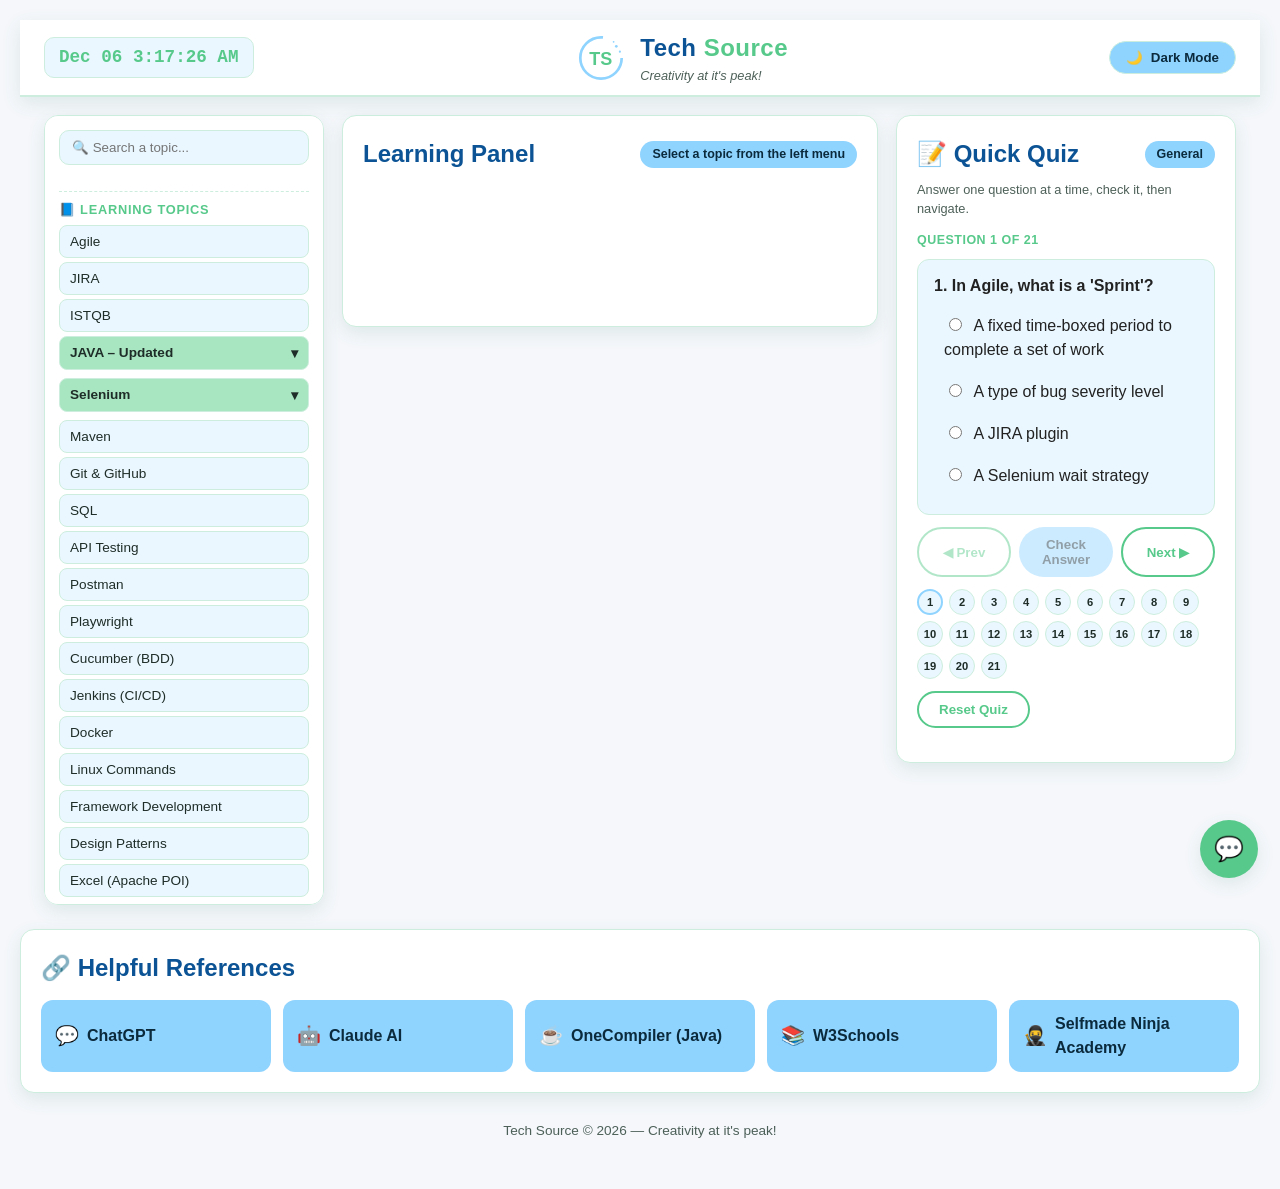
==== client/index.html @ 56afbfcd "content add untill jira" ====
<!DOCTYPE html>
<html lang="en">
<head>
<meta charset="UTF-8">
<meta name="viewport" content="width=device-width, initial-scale=1.0">
<title>Tech Source | Creativity at it's peak!</title>
<link rel="stylesheet" href="main.css">
</head>
<body>

<!-- ===================== TOP BAR ===================== -->
<header class="topbar">
  <div class="clock" id="clock">--:--:--</div>

  <div class="brand">
    <svg class="logo" viewBox="0 0 120 120" xmlns="http://www.w3.org/2000/svg">
      <circle class="logo-ring" cx="60" cy="60" r="46" />
      <circle class="logo-dot d1" cx="94" cy="34" r="3" />
      <circle class="logo-dot d2" cx="102" cy="46" r="2.4" />
      <circle class="logo-dot d3" cx="88" cy="24" r="2" />
      <text x="34" y="76" class="logo-letters">TS</text>
    </svg>
    <div class="brand-text">
      <h1>Tech <span>Source</span></h1>
      <p class="slogan">Creativity at it's peak!</p>
    </div>
  </div>

  <button id="themeToggle" class="theme-toggle" aria-label="Toggle dark and light mode">
    <span class="toggle-icon">🌙</span> <span class="toggle-label">Dark Mode</span>
  </button>
</header>

<!-- ===================== APP BODY ===================== -->
<div class="app-body">

  <!-- SIDEBAR NAVIGATION -->
  <nav class="sidebar" id="sidebar">
    <div class="sidebar-search">
      <input type="text" id="navSearch" placeholder="🔍 Search a topic...">
    </div>
    <div class="nav-group-title">📘 Learning Topics</div>
<button class="nav-btn" data-target="agile">Agile</button>
<button class="nav-btn" data-target="jira">JIRA</button>
<button class="nav-btn" data-target="istqb">ISTQB</button>
<div class="nav-item-parent">
  <button class="nav-btn parent-btn" data-toggle="sub-java" data-target="java">JAVA – Updated <span class="arrow">▾</span></button>
  <div class="sub-nav" id="sub-java">
    <button class="nav-btn sub-btn" data-target="java-core-java">Core Java</button>
    <button class="nav-btn sub-btn" data-target="java-programming">Programming</button>
    <button class="nav-btn sub-btn" data-target="java-interview-programs">Interview Programs</button>
    <button class="nav-btn sub-btn" data-target="java-pojo">POJO</button>
    <button class="nav-btn sub-btn" data-target="java-java-theory">Java Theory</button>
  </div>
</div>
<div class="nav-item-parent">
  <button class="nav-btn parent-btn" data-toggle="sub-selenium" data-target="selenium">Selenium <span class="arrow">▾</span></button>
  <div class="sub-nav" id="sub-selenium">
    <button class="nav-btn sub-btn" data-target="selenium-basics">Basics</button>
    <button class="nav-btn sub-btn" data-target="selenium-webdriver-methods">WebDriver Methods</button>
    <button class="nav-btn sub-btn" data-target="selenium-webelement-methods">WebElement Methods</button>
    <button class="nav-btn sub-btn" data-target="selenium-locators">Locators</button>
    <button class="nav-btn sub-btn" data-target="selenium-xpath">XPath</button>
    <button class="nav-btn sub-btn" data-target="selenium-css-selector">CSS Selector</button>
    <button class="nav-btn sub-btn" data-target="selenium-checkbox---radio-button">CheckBox & Radio Button</button>
    <button class="nav-btn sub-btn" data-target="selenium-select-class">Select Class</button>
    <button class="nav-btn sub-btn" data-target="selenium-actions-class">Actions Class</button>
    <button class="nav-btn sub-btn" data-target="selenium-javascript-executor">JavaScript Executor</button>
    <button class="nav-btn sub-btn" data-target="selenium-waits">Waits</button>
    <button class="nav-btn sub-btn" data-target="selenium-frames">Frames</button>
    <button class="nav-btn sub-btn" data-target="selenium-alerts">Alerts</button>
    <button class="nav-btn sub-btn" data-target="selenium-windows">Windows</button>
    <button class="nav-btn sub-btn" data-target="selenium-web-tables">Web Tables</button>
    <button class="nav-btn sub-btn" data-target="selenium-calendar">Calendar</button>
    <button class="nav-btn sub-btn" data-target="selenium-file-upload---download">File Upload & Download</button>
    <button class="nav-btn sub-btn" data-target="selenium-screenshot">Screenshot</button>
    <button class="nav-btn sub-btn" data-target="selenium-testng">TestNG</button>
  </div>
</div>
<button class="nav-btn" data-target="maven">Maven</button>
<button class="nav-btn" data-target="git-github">Git & GitHub</button>
<button class="nav-btn" data-target="sql">SQL</button>
<button class="nav-btn" data-target="api-testing">API Testing</button>
<button class="nav-btn" data-target="postman">Postman</button>
<button class="nav-btn" data-target="playwright">Playwright</button>
<button class="nav-btn" data-target="cucumber">Cucumber (BDD)</button>
<button class="nav-btn" data-target="jenkins">Jenkins (CI/CD)</button>
<button class="nav-btn" data-target="docker">Docker</button>
<button class="nav-btn" data-target="linux">Linux Commands</button>
<button class="nav-btn" data-target="framework-dev">Framework Development</button>
<button class="nav-btn" data-target="design-patterns">Design Patterns</button>
<button class="nav-btn" data-target="excel-poi">Excel (Apache POI)</button>
<div class="nav-group-title">💼 Interview Tips / Scenarios</div>
<button class="nav-btn" data-target="int-project">Project</button>
<button class="nav-btn" data-target="int-testing-concepts">Testing Concepts</button>
<button class="nav-btn" data-target="int-framework">Framework</button>
<button class="nav-btn" data-target="int-automation">Automation</button>
<button class="nav-btn" data-target="int-agile-sprint">Agile Sprint</button>
<button class="nav-btn" data-target="int-github">GitHub</button>
<button class="nav-btn" data-target="int-ci-cd">CI/CD</button>
<button class="nav-btn" data-target="int-data-driven-framework">Data Driven Framework</button>
<button class="nav-btn" data-target="int-defect-management">Defect Management</button>
<button class="nav-btn" data-target="int-api-testing">API Testing</button>
<button class="nav-btn" data-target="int-cloud-testing">Cloud Testing</button>
<button class="nav-btn" data-target="int-mobile-testing">Mobile Testing</button>
<button class="nav-btn" data-target="int-performance-testing">Performance Testing</button>
<button class="nav-btn" data-target="int-security-testing">Security Testing</button>
<button class="nav-btn" data-target="int-team-collaboration">Team Collaboration</button>
<button class="nav-btn" data-target="int-client-communication">Client Communication</button>
<button class="nav-btn" data-target="int-debugging-scenarios">Debugging Scenarios</button>
<button class="nav-btn" data-target="int-real-time-selenium-scenarios">Real-Time Selenium Scenarios</button>
<button class="nav-btn" data-target="int-playwright-scenarios">Playwright Scenarios</button>
<button class="nav-btn" data-target="int-api-scenarios">API Scenarios</button>
<button class="nav-btn" data-target="int-hr-interview">HR Interview</button>
  </nav>

  <!-- MAIN CONTENT (content only) -->
  <main class="main-content">
    <section class="content-panel">
      <div class="panel-header">
        <h2>Learning Panel</h2>
        <span class="badge" id="activeTopicBadge">Select a topic from the left menu</span>
      </div>
      <div class="content-display" id="contentDisplay">
        <div class="content-pane" id="agile"></div> <script>fetch('agile.html').then(response => response.text()).then(data => { document.getElementById('agile').innerHTML = data; }); </script>
<div class="content-pane" id="jira"></div> <script>fetch('jira.html').then(response => response.text()).then(data => { document.getElementById('jira').innerHTML = data; }); </script>
<div class="content-pane" id="istqb"></div> <script>fetch('istqb.html').then(response => response.text()).then(data => { document.getElementById('istqb').innerHTML = data; }); </script>
<div class="content-pane" id="java"></div> <script>fetch('java.html').then(response => response.text()).then(data => { document.getElementById('java').innerHTML = data; }); </script>
<div class="content-pane" id="java-core-java"><h3>JAVA – Updated &rsaquo; Core Java</h3><div class="inner-nav-wrap" data-inner-parent="java-core-java"></div></div>
<div class="content-pane" id="java-programming"><h3>JAVA – Updated &rsaquo; Programming</h3><div class="inner-nav-wrap" data-inner-parent="java-programming"></div></div>
<div class="content-pane" id="java-interview-programs"><h3>JAVA – Updated &rsaquo; Interview Programs</h3><div class="inner-nav-wrap" data-inner-parent="java-interview-programs"></div></div>
<div class="content-pane" id="java-pojo"><script>fetch('java-pojo.html').then(response => response.text()).then(data => { document.getElementById('java-pojo').innerHTML = data; }); </script></div>
<div class="content-pane" id="java-java-theory"><script>fetch('java-java-theory.html').then(response => response.text()).then(data => { document.getElementById('java-java-theory').innerHTML = data; }); </script></div>
<div class="content-pane" id="selenium"><script>fetch('selenium.html').then(response => response.text()).then(data => { document.getElementById('selenium').innerHTML = data; }); </script></div>
<div class="content-pane" id="selenium-basics"><script>fetch('selenium-basics.html').then(response => response.text()).then(data => { document.getElementById('selenium-basics').innerHTML = data; }); </script></div>
<div class="content-pane" id="selenium-webdriver-methods"><script>fetch('selenium-webdriver-methods.html').then(response => response.text()).then(data => { document.getElementById('selenium-webdriver-methods').innerHTML = data; }); </script></div>
<div class="content-pane" id="selenium-webelement-methods"><script>fetch('selenium-webelement-methods.html').then(response => response.text()).then(data => { document.getElementById('selenium-webelement-methods').innerHTML = data; }); </script></div>
<div class="content-pane" id="selenium-locators"><script>fetch('selenium-locators.html').then(response => response.text()).then(data => { document.getElementById('selenium-locators').innerHTML = data; }); </script></div>
<div class="content-pane" id="selenium-xpath"><script>fetch('selenium-xpath.html').then(response => response.text()).then(data => { document.getElementById('selenium-xpath').innerHTML = data; }); </script></div>
<div class="content-pane" id="selenium-css-selector"><script>fetch('selenium-css-selector.html').then(response => response.text()).then(data => { document.getElementById('selenium-css-selector').innerHTML = data; }); </script></div>
<div class="content-pane" id="selenium-checkbox---radio-button"><script>fetch('selenium-checkbox---radio-button.html').then(response => response.text()).then(data => { document.getElementById('selenium-checkbox---radio-button').innerHTML = data; }); </script></div>
<div class="content-pane" id="selenium-select-class"><script>fetch('selenium-select-class.html').then(response => response.text()).then(data => { document.getElementById('selenium-select-class').innerHTML = data; }); </script></div>
<div class="content-pane" id="selenium-actions-class"><script>fetch('selenium-actions-class.html').then(response => response.text()).then(data => { document.getElementById('selenium-actions-class').innerHTML = data; }); </script></div>
<div class="content-pane" id="selenium-javascript-executor"><script>fetch('selenium-javascript-executor.html').then(response => response.text()).then(data => { document.getElementById('selenium-javascript-executor').innerHTML = data; }); </script></div>
<div class="content-pane" id="selenium-waits"><script>fetch('selenium-waits.html').then(response => response.text()).then(data => { document.getElementById('selenium-waits').innerHTML = data; }); </script></div>
<div class="content-pane" id="selenium-frames"><script>fetch('selenium-frames.html').then(response => response.text()).then(data => { document.getElementById('selenium-frames').innerHTML = data; }); </script></div>
<div class="content-pane" id="selenium-alerts"><script>fetch('selenium-alerts.html').then(response => response.text()).then(data => { document.getElementById('selenium-alerts').innerHTML = data; }); </script></div>
<div class="content-pane" id="selenium-windows"><script>fetch('selenium-windows.html').then(response => response.text()).then(data => { document.getElementById('selenium-windows').innerHTML = data; }); </script></div>
<div class="content-pane" id="selenium-web-tables"><script>fetch('selenium-web-tables.html').then(response => response.text()).then(data => { document.getElementById('selenium-web-tables').innerHTML = data; }); </script></div>
<div class="content-pane" id="selenium-calendar"><script>fetch('selenium-calendar.html').then(response => response.text()).then(data => { document.getElementById('selenium-calendar').innerHTML = data; }); </script></div>
<div class="content-pane" id="selenium-file-upload---download"><script>fetch('selenium-file-upload---download.html').then(response => response.text()).then(data => { document.getElementById('selenium-file-upload---download').innerHTML = data; }); </script></div>
<div class="content-pane" id="selenium-screenshot"><script>fetch('selenium-screenshot.html').then(response => response.text()).then(data => { document.getElementById('selenium-screenshot').innerHTML = data; }); </script></div>
<div class="content-pane" id="selenium-testng"><script>fetch('selenium-testng.html').then(response => response.text()).then(data => { document.getElementById('selenium-testng').innerHTML = data; }); </script></div>
<div class="content-pane" id="maven"><script>fetch('maven.html').then(response => response.text()).then(data => { document.getElementById('maven').innerHTML = data; }); </script></div>
<div class="content-pane" id="git-github"><script>fetch('git-github.html').then(response => response.text()).then(data => { document.getElementById('git-github').innerHTML = data; }); </script></div>
<div class="content-pane" id="sql"><script>fetch('sql.html').then(response => response.text()).then(data => { document.getElementById('sql').innerHTML = data; }); </script></div>
<div class="content-pane" id="api-testing"><script>fetch('api-testing.html').then(response => response.text()).then(data => { document.getElementById('api-testing').innerHTML = data; }); </script></div>
<div class="content-pane" id="postman"><script>fetch('postman.html').then(response => response.text()).then(data => { document.getElementById('postman').innerHTML = data; }); </script></div>
<div class="content-pane" id="playwright"><h3>Playwright</h3><div class="inner-nav-wrap" data-inner-parent="playwright"></div></div>
<div class="content-pane" id="cucumber"><script>fetch('cucumber.html').then(response => response.text()).then(data => { document.getElementById('cucumber').innerHTML = data; }); </script></div>
<div class="content-pane" id="jenkins"><script>fetch('jenkins.html').then(response => response.text()).then(data => { document.getElementById('jenkins').innerHTML = data; }); </script></div>
<div class="content-pane" id="docker"><script>fetch('docker.html').then(response => response.text()).then(data => { document.getElementById('docker').innerHTML = data; }); </script></div>
<div class="content-pane" id="linux"><script>fetch('linux.html').then(response => response.text()).then(data => { document.getElementById('linux').innerHTML = data; }); </script></div>
<div class="content-pane" id="framework-dev"><script>fetch('framework-dev.html').then(response => response.text()).then(data => { document.getElementById('framework-dev').innerHTML = data; }); </script></div>
<div class="content-pane" id="design-patterns"><script>fetch('design-patterns.html').then(response => response.text()).then(data => { document.getElementById('design-patterns').innerHTML = data; }); </script></div>
<div class="content-pane" id="excel-poi"><script>fetch('excel-poi.html').then(response => response.text()).then(data => { document.getElementById('excel-poi').innerHTML = data; }); </script></div>
<div class="content-pane" id="int-project"><script>fetch('int-project.html').then(response => response.text()).then(data => { document.getElementById('int-project').innerHTML = data; }); </script></div>
<div class="content-pane" id="int-testing-concepts"><script>fetch('int-testing-concepts.html').then(response => response.text()).then(data => { document.getElementById('int-testing-concepts').innerHTML = data; }); </script></div>
<div class="content-pane" id="int-framework"><script>fetch('int-framework.html').then(response => response.text()).then(data => { document.getElementById('int-framework').innerHTML = data; }); </script></div>
<div class="content-pane" id="int-automation"><script>fetch('int-automation.html').then(response => response.text()).then(data => { document.getElementById('int-automation').innerHTML = data; }); </script></div>
<div class="content-pane" id="int-agile-sprint"><script>fetch('int-agile-sprint.html').then(response => response.text()).then(data => { document.getElementById('int-agile-sprint').innerHTML = data; }); </script></div>
<div class="content-pane" id="int-github"><script>fetch('int-github.html').then(response => response.text()).then(data => { document.getElementById('int-github').innerHTML = data; }); </script></div>
<div class="content-pane" id="int-ci-cd"><script>fetch('int-ci-cd.html').then(response => response.text()).then(data => { document.getElementById('int-ci-cd').innerHTML = data; }); </script></div>
<div class="content-pane" id="int-data-driven-framework"><script>fetch('int-data-driven-framework.html').then(response => response.text()).then(data => { document.getElementById('int-data-driven-framework').innerHTML = data; }); </script></div>
<div class="content-pane" id="int-defect-management"><script>fetch('int-defect-management.html').then(response => response.text()).then(data => { document.getElementById('int-defect-management').innerHTML = data; }); </script></div>
<div class="content-pane" id="int-api-testing"><script>fetch('int-api-testing.html').then(response => response.text()).then(data => { document.getElementById('int-api-testing').innerHTML = data; }); </script></div>
<div class="content-pane" id="int-cloud-testing"><script>fetch('int-cloud-testing.html').then(response => response.text()).then(data => { document.getElementById('int-cloud-testing').innerHTML = data; }); </script></div>
<div class="content-pane" id="int-mobile-testing"><script>fetch('int-mobile-testing.html').then(response => response.text()).then(data => { document.getElementById('int-mobile-testing').innerHTML = data; }); </script></div>
<div class="content-pane" id="int-performance-testing"><script>fetch('int-performance-testing.html').then(response => response.text()).then(data => { document.getElementById('int-performance-testing').innerHTML = data; }); </script></div>
<div class="content-pane" id="int-security-testing"><script>fetch('int-security-testing.html').then(response => response.text()).then(data => { document.getElementById('int-security-testing').innerHTML = data; }); </script></div>
<div class="content-pane" id="int-team-collaboration"><script>fetch('int-team-collaboration.html').then(response => response.text()).then(data => { document.getElementById('int-team-collaboration').innerHTML = data; }); </script></div>
<div class="content-pane" id="int-client-communication"><script>fetch('int-client-communication.html').then(response => response.text()).then(data => { document.getElementById('int-client-communication').innerHTML = data; }); </script></div>
<div class="content-pane" id="int-debugging-scenarios"><script>fetch('int-debugging-scenarios.html').then(response => response.text()).then(data => { document.getElementById('int-debugging-scenarios').innerHTML = data; }); </script></div>
<div class="content-pane" id="int-real-time-selenium-scenarios"><script>fetch('int-real-time-selenium-scenarios.html').then(response => response.text()).then(data => { document.getElementById('int-real-time-selenium-scenarios').innerHTML = data; }); </script></div>
<div class="content-pane" id="int-playwright-scenarios"><script>fetch('int-playwright-scenarios.html').then(response => response.text()).then(data => { document.getElementById('int-playwright-scenarios').innerHTML = data; }); </script></div>
<div class="content-pane" id="int-api-scenarios"><script>fetch('int-api-scenarios.html').then(response => response.text()).then(data => { document.getElementById('int-api-scenarios').innerHTML = data; }); </script></div>
<div class="content-pane" id="int-hr-interview"><script>fetch('int-hr-interview.html').then(response => response.text()).then(data => { document.getElementById('int-hr-interview').innerHTML = data; }); </script></div>
      </div>
    </section>
  </main>

  <!-- ===================== QUIZ SIDE PANEL (right, one-by-one) ===================== -->
  <aside class="quiz-panel" id="quizPanel">
    <div class="panel-header">
      <h2>📝 Quick Quiz</h2>
      <span class="badge" id="quizTopicBadge">General</span>
    </div>
    <p class="quiz-sub">Answer one question at a time, check it, then navigate.</p>

    <div class="quiz-progress" id="quizProgress">Question 1 of 1</div>

    <div class="quiz-single" id="quizSingle"><!-- current question renders here --></div>

    <!-- INNER NAVIGATION BUTTONS (per-topic quiz stepper) -->
    <div class="quiz-inner-nav">
      <button id="prevQ" class="btn-secondary" type="button">◀ Prev</button>
      <button id="checkQ" class="btn-primary" type="button">Check Answer</button>
      <button id="nextQ" class="btn-secondary" type="button">Next ▶</button>
    </div>

    <div class="quiz-dots" id="quizDots"></div>

    <div class="quiz-actions">
      <button id="resetQuiz" class="btn-secondary" type="button">Reset Quiz</button>
    </div>

    <div id="quizResult" class="quiz-result"></div>
  </aside>
</div>

<!-- ===================== REFERENCE LINKS ===================== -->
<section class="links-panel">
  <div class="panel-header">
    <h2>🔗 Helpful References</h2>
  </div>
  <div class="links-grid">
    <a href="https://chatgpt.com/" target="_blank" rel="noopener" class="link-card">
      <span class="link-icon">💬</span> ChatGPT
    </a>
    <a href="https://claude.ai/" target="_blank" rel="noopener" class="link-card">
      <span class="link-icon">🤖</span> Claude AI
    </a>
    <a href="https://onecompiler.com/java" target="_blank" rel="noopener" class="link-card">
      <span class="link-icon">☕</span> OneCompiler (Java)
    </a>
    <a href="https://www.w3schools.com/" target="_blank" rel="noopener" class="link-card">
      <span class="link-icon">📚</span> W3Schools
    </a>
    <a href="https://academy.selfmade.ninja/login" target="_blank" rel="noopener" class="link-card">
      <span class="link-icon">🥷</span> Selfmade Ninja Academy
    </a>
  </div>
</section>

<footer class="app-footer">
  <p>Tech Source &copy; <span id="year"></span> — Creativity at it's peak!</p>
</footer>

<!-- ===================== CHAT BOX ===================== -->
<div class="chat-widget">
  <button id="chatToggle" class="chat-toggle" aria-label="Open chat">💬</button>

  <div class="chat-box" id="chatBox">
    <div class="chat-header">
      <span>Tech Source Assistant</span>
      <button id="chatClose" aria-label="Close chat">✕</button>
    </div>
    <div class="chat-messages" id="chatMessages">
      <div class="msg bot">👋 Hi! Ask me about Java, Selenium, Agile, JIRA, or how to use this app.</div>
    </div>
    <form id="chatForm" class="chat-input-row">
      <input type="text" id="chatInput" placeholder="Type your question..." autocomplete="off">
      <button type="submit" class="btn-send">Send</button>
    </form>
  </div>
</div>

<script src="main.js"></script>
</body>
</html>
---- client/main.css ----
/* =========================================================
   Tech Source — Learning App Styles
   Palette: light green + very light blue, buttons in light blue
   ========================================================= */

:root{
  --bg: #f2fbf6;              /* very light green */
  --bg-alt: #eaf7ff;          /* very light blue */
  --panel: #ffffff;
  --text: #1f2d28;
  --text-soft: #4d6058;
  --border: #cdeede;
  --accent-blue: #8fd3ff;     /* light blue button */
  --accent-blue-hover: #6cc0f7;
  --accent-green: #a8e6c1;    /* light green accent */
  --accent-green-strong: #57c98a;
  --danger: #ff8e8e;
  --success: #4fbf83;
  --shadow: 0 6px 18px rgba(60, 130, 100, 0.12);
  --radius: 14px;
  --font-display: 'Trebuchet MS', 'Segoe UI', sans-serif;
  --font-body: 'Segoe UI', Tahoma, sans-serif;
}

[data-theme="dark"]{
  --bg: #0e1a16;
  --bg-alt: #101d24;
  --panel: #14251f;
  --text: #eafff2;
  --text-soft: #a9c9bd;
  --border: #1f3b31;
  --accent-blue: #4aa9de;
  --accent-blue-hover: #6cc0f7;
  --accent-green: #2f6b4c;
  --accent-green-strong: #57c98a;
  --shadow: 0 6px 22px rgba(0,0,0,0.45);
}

*{ box-sizing: border-box; }

body{
  margin:0;
  font-family: var(--font-body);
  background: linear-gradient(160deg, var(--bg) 0%, var(--bg-alt) 100%);
  color: var(--text);
  transition: background .4s ease, color .4s ease;
  min-height: 100vh;
}

button{ font-family: inherit; cursor: pointer; }

/* ===================== TOP BAR ===================== */
.topbar{
  display:flex;
  align-items:center;
  justify-content:space-between;
  gap: 16px;
  padding: 10px 24px;
  background: var(--panel);
  border-bottom: 2px solid var(--border);
  box-shadow: var(--shadow);
  position: sticky;
  top:0;
  z-index: 50;
  flex-wrap: wrap;
}

.clock{
  font-family: 'Courier New', monospace;
  font-weight: 700;
  font-size: 1.1rem;
  color: var(--accent-green-strong);
  background: var(--bg-alt);
  padding: 6px 14px;
  border-radius: 10px;
  border: 1px solid var(--border);
  min-width: 110px;
  text-align: center;
}

.brand{
  display:flex;
  align-items:center;
  gap: 12px;
}

.logo{
  width: 54px;
  height: 54px;
  overflow: visible;
}

.logo-ring{
  fill:none;
  stroke: var(--accent-blue);
  stroke-width: 6;
  stroke-dasharray: 220 70;
  animation: spin 6s linear infinite;
  transform-origin: 60px 60px;
}

@keyframes spin{
  to{ transform: rotate(360deg); }
}

.logo-letters{
  font-size: 40px;
  font-weight: 900;
  fill: var(--accent-green-strong);
  font-family: var(--font-display);
}

.logo-dot{
  fill: var(--accent-blue);
  animation: twinkle 1.6s ease-in-out infinite;
}
.logo-dot.d2{ animation-delay: .3s; }
.logo-dot.d3{ animation-delay: .6s; }

@keyframes twinkle{
  0%,100%{ opacity:.3; transform: scale(0.8); }
  50%{ opacity:1; transform: scale(1.3); }
}

.brand-text h1{
  margin:0;
  font-family: var(--font-display);
  font-size: 1.5rem;
  letter-spacing: .5px;
}
.brand-text h1 span{ color: var(--accent-green-strong); }

.slogan{
  margin:0;
  font-size: .8rem;
  color: var(--text-soft);
  font-style: italic;
}

.theme-toggle{
  display:flex;
  align-items:center;
  gap:8px;
  border: 1px solid var(--border);
  background: var(--accent-blue);
  color: #0b2b3d;
  font-weight: 700;
  padding: 8px 16px;
  border-radius: 999px;
  transition: transform .2s ease, background .3s ease;
}
.theme-toggle:hover{ transform: translateY(-2px); background: var(--accent-blue-hover); }

/* ===================== APP BODY LAYOUT ===================== */
.app-body{
  display:grid;
  grid-template-columns: 280px minmax(0,1fr) 340px;
  align-items:start;
  gap: 18px;
  padding: 18px 24px 24px;
}

/* ===================== SIDEBAR ===================== */
.sidebar{
  width: 280px;
  flex-shrink:0;
  background: var(--panel);
  border-radius: var(--radius);
  box-shadow: var(--shadow);
  padding: 14px;
  max-height: calc(100vh - 110px);
  overflow-y: auto;
  position: sticky;
  top: 90px;
  border: 1px solid var(--border);
}

.sidebar-search input{
  width:100%;
  padding: 9px 12px;
  border-radius: 10px;
  border: 1px solid var(--border);
  background: var(--bg-alt);
  color: var(--text);
  margin-bottom: 10px;
}

.nav-group-title{
  font-weight: 800;
  font-size: .8rem;
  text-transform: uppercase;
  letter-spacing: .06em;
  color: var(--accent-green-strong);
  margin: 16px 0 6px;
  padding-top: 8px;
  border-top: 1px dashed var(--border);
}
.nav-group-title:first-child{ border-top: none; margin-top: 4px; }

.nav-btn{
  display:block;
  width: 100%;
  text-align:left;
  background: var(--bg-alt);
  border: 1px solid var(--border);
  color: var(--text);
  padding: 8px 10px;
  border-radius: 8px;
  margin: 4px 0;
  font-size: .85rem;
  transition: background .2s ease, transform .15s ease, color .2s ease;
}

.nav-btn:hover{
  background: var(--accent-blue);
  color: #0b2b3d;
  transform: translateX(3px);
}

.nav-btn.active{
  background: var(--accent-green-strong);
  color: #fff;
  border-color: var(--accent-green-strong);
}

.nav-btn.parent-btn{
  font-weight: 700;
  background: var(--accent-green);
}
.nav-btn.parent-btn .arrow{
  float:right;
  transition: transform .25s ease;
}
.nav-item-parent.open .arrow{ transform: rotate(180deg); }

.sub-nav{
  max-height: 0;
  overflow: hidden;
  padding-left: 10px;
  border-left: 2px solid var(--accent-blue);
  margin-left: 6px;
  transition: max-height .3s ease;
}
.nav-item-parent.open .sub-nav{
  max-height: 1200px;
}

.nav-btn.sub-btn{
  font-size: .78rem;
  background: transparent;
}
.nav-btn.sub-btn:hover{ background: var(--accent-blue); }

.nav-btn.hidden-by-search{ display:none; }

/* ===================== MAIN CONTENT ===================== */
.main-content{
  min-width: 0;
}

.content-panel, .quiz-panel, .links-panel{
  background: var(--panel);
  border-radius: var(--radius);
  box-shadow: var(--shadow);
  padding: 20px;
  border: 1px solid var(--border);
  animation: fadeIn .4s ease;
}

@keyframes fadeIn{
  from{ opacity:0; transform: translateY(8px); }
  to{ opacity:1; transform: translateY(0); }
}

.panel-header{
  display:flex;
  align-items:center;
  justify-content:space-between;
  flex-wrap: wrap;
  gap: 8px;
  margin-bottom: 14px;
}

.panel-header h2{
  margin:0;
  font-family: var(--font-display);
}

.badge{
  background: var(--accent-blue);
  color: #0b2b3d;
  padding: 4px 12px;
  border-radius: 999px;
  font-size: .78rem;
  font-weight: 700;
}

.content-display{
  min-height: 120px;
}

.content-pane{ display:none; }
.content-pane.active{ display:block; animation: fadeIn .3s ease; }
.content-pane h3{ color: var(--accent-green-strong); margin-top:0; }

/* ===================== INNER TOPIC NAVIGATION (3rd level, lives in the middle panel) ===================== */
.inner-nav-wrap{ margin-top: 6px; }

.inner-nav-bar{
  display:flex;
  flex-wrap: wrap;
  gap: 8px;
  padding-bottom: 14px;
  margin-bottom: 16px;
  border-bottom: 1px dashed var(--border);
}

.inner-nav-btn{
  background: var(--bg-alt);
  border: 1px solid var(--border);
  color: var(--text);
  padding: 7px 12px;
  border-radius: 999px;
  font-size: .78rem;
  font-weight: 600;
  transition: background .2s ease, color .2s ease, transform .15s ease;
}
.inner-nav-btn:hover{ background: var(--accent-blue); color:#0b2b3d; transform: translateY(-2px); }
.inner-nav-btn.active{
  background: var(--accent-blue);
  color: #0b2b3d;
  border-color: var(--accent-blue);
  font-weight: 800;
}

.inner-content{
  min-height: 160px;
}

.inner-pane{ display:none; }
.inner-pane.active{
  display:block;
  animation: fadeIn .3s ease;
  max-width: 75ch;
  line-height: 1.75;
  font-size: 1rem;
}
.inner-pane h4{
  margin: 0 0 10px;
  color: var(--accent-blue-hover);
  font-family: var(--font-display);
  font-size: 1.1rem;
}
.inner-pane .inner-pane-meta{
  display:inline-block;
  font-size: .72rem;
  font-weight: 700;
  color: var(--text-soft);
  background: var(--bg-alt);
  border: 1px solid var(--border);
  padding: 2px 10px;
  border-radius: 999px;
  margin-bottom: 12px;
}

.inner-page-nav{
  display:flex;
  align-items:center;
  justify-content: space-between;
  gap: 12px;
  margin-top: 18px;
  padding-top: 14px;
  border-top: 1px dashed var(--border);
  flex-wrap: wrap;
}
.inner-page-nav button{ flex: 0 0 auto; }
.inner-page-nav button:disabled{
  opacity: .4;
  cursor: not-allowed;
  transform:none !important;
}
.inner-page-indicator{
  font-size: .8rem;
  font-weight: 700;
  color: var(--text-soft);
}

/* ===================== QUIZ (right-side, one question at a time) ===================== */
.quiz-panel{
  position: sticky;
  top: 90px;
  max-height: calc(100vh - 110px);
  overflow-y: auto;
}

.quiz-sub{
  margin: -6px 0 12px;
  font-size: .8rem;
  color: var(--text-soft);
}

.quiz-progress{
  font-size: .78rem;
  font-weight: 700;
  color: var(--accent-green-strong);
  margin-bottom: 10px;
  text-transform: uppercase;
  letter-spacing: .04em;
}

.quiz-single{ min-height: 60px; }

.quiz-question{
  background: var(--bg-alt);
  border: 1px solid var(--border);
  border-radius: 12px;
  padding: 14px 16px;
  margin-bottom: 12px;
  animation: fadeIn .3s ease;
}
.quiz-question p.q-text{ font-weight:700; margin: 0 0 10px; }
.quiz-options label{
  display:block;
  padding: 6px 10px;
  border-radius: 8px;
  margin-bottom: 6px;
  cursor:pointer;
  transition: background .2s ease;
}
.quiz-options label:hover{ background: var(--accent-blue); }
.quiz-options input{ margin-right: 8px; }
.quiz-options label.opt-correct{ background: #c8f3d8; font-weight:700; }
.quiz-options label.opt-incorrect{ background: #ffd6d6; font-weight:700; }
[data-theme="dark"] .quiz-options label.opt-correct{ background: #1c4a30; }
[data-theme="dark"] .quiz-options label.opt-incorrect{ background: #4a1f1f; }

.quiz-question.correct{ border-color: var(--success); background: #e9fbef; }
.quiz-question.incorrect{ border-color: var(--danger); background: #fff0f0; }
[data-theme="dark"] .quiz-question.correct{ background: #123822; }
[data-theme="dark"] .quiz-question.incorrect{ background: #3a1414; }

.explanation{
  margin-top: 8px;
  font-size: .85rem;
  color: var(--text-soft);
  border-left: 3px solid var(--accent-green-strong);
  padding-left: 10px;
  display:none;
}
.explanation.show{ display:block; }

/* Inner navigation buttons for stepping through a topic's quiz one by one */
.quiz-inner-nav{
  display:flex;
  gap: 8px;
  margin-top: 4px;
  flex-wrap: wrap;
}
.quiz-inner-nav button{ flex: 1; min-width: 86px; }
.quiz-inner-nav button:disabled{
  opacity: .45;
  cursor: not-allowed;
  transform:none !important;
}

.quiz-dots{
  display:flex;
  flex-wrap: wrap;
  gap: 6px;
  margin: 12px 0;
}
.quiz-dot{
  width: 26px;
  height: 26px;
  border-radius: 50%;
  border: 1px solid var(--border);
  background: var(--bg-alt);
  color: var(--text);
  font-size: .7rem;
  font-weight: 700;
  display:flex;
  align-items:center;
  justify-content:center;
  transition: transform .15s ease, background .2s ease;
}
.quiz-dot:hover{ transform: translateY(-2px); }
.quiz-dot.current{ border: 2px solid var(--accent-blue); }
.quiz-dot.answered-correct{ background: var(--success); color:#fff; border-color: var(--success); }
.quiz-dot.answered-incorrect{ background: var(--danger); color:#fff; border-color: var(--danger); }

.quiz-actions{
  display:flex;
  gap: 10px;
  margin-top: 6px;
}

.btn-primary{
  background: var(--accent-blue);
  color: #0b2b3d;
  border: none;
  font-weight: 800;
  padding: 10px 22px;
  border-radius: 999px;
  transition: transform .2s ease, background .2s ease;
}
.btn-primary:hover{ transform: translateY(-2px); background: var(--accent-blue-hover); }

.btn-secondary{
  background: transparent;
  border: 2px solid var(--accent-green-strong);
  color: var(--accent-green-strong);
  font-weight: 700;
  padding: 9px 20px;
  border-radius: 999px;
  transition: background .2s ease, color .2s ease;
}
.btn-secondary:hover{ background: var(--accent-green-strong); color:#fff; }

.quiz-result{
  margin-top: 14px;
  font-weight: 800;
  font-size: 1.05rem;
  white-space: pre-line;
}

/* ===================== REFERENCE LINKS ===================== */
.links-grid{
  display:grid;
  grid-template-columns: repeat(auto-fit, minmax(180px,1fr));
  gap: 12px;
}
.link-card{
  display:flex;
  align-items:center;
  gap: 8px;
  background: var(--accent-blue);
  color: #0b2b3d;
  text-decoration:none;
  font-weight: 700;
  padding: 12px 14px;
  border-radius: 12px;
  transition: transform .2s ease, background .2s ease;
}
.link-card:hover{ transform: translateY(-3px); background: var(--accent-blue-hover); }
.link-icon{ font-size: 1.2rem; }

.app-footer{
  text-align:center;
  padding: 14px;
  color: var(--text-soft);
  font-size: .85rem;
}

/* ===================== CHAT WIDGET ===================== */
.chat-widget{
  position: fixed;
  bottom: 22px;
  right: 22px;
  z-index: 100;
}

.chat-toggle{
  width: 58px;
  height: 58px;
  border-radius: 50%;
  border: none;
  background: var(--accent-green-strong);
  color: #fff;
  font-size: 1.5rem;
  box-shadow: var(--shadow);
  animation: pulse 2.4s ease-in-out infinite;
}

@keyframes pulse{
  0%,100%{ box-shadow: 0 0 0 0 rgba(87,201,138,.5); }
  50%{ box-shadow: 0 0 0 10px rgba(87,201,138,0); }
}

.chat-box{
  position: absolute;
  bottom: 70px;
  right: 0;
  width: 320px;
  max-height: 440px;
  background: var(--panel);
  border: 1px solid var(--border);
  border-radius: var(--radius);
  box-shadow: var(--shadow);
  display:flex;
  flex-direction:column;
  overflow:hidden;
  transform: scale(0);
  transform-origin: bottom right;
  transition: transform .25s ease;
}
.chat-box.open{ transform: scale(1); }

.chat-header{
  background: var(--accent-blue);
  color: #0b2b3d;
  padding: 10px 14px;
  display:flex;
  justify-content:space-between;
  align-items:center;
  font-weight: 800;
}
.chat-header button{
  background:none;
  border:none;
  font-size: 1rem;
  color: #0b2b3d;
  font-weight: 800;
}

.chat-messages{
  flex:1;
  padding: 10px;
  overflow-y:auto;
  display:flex;
  flex-direction:column;
  gap: 8px;
  max-height: 300px;
}

.msg{
  padding: 8px 12px;
  border-radius: 12px;
  font-size: .85rem;
  max-width: 85%;
  line-height: 1.35;
}
.msg.bot{ background: var(--bg-alt); align-self:flex-start; }
.msg.user{ background: var(--accent-green); align-self:flex-end; color:#0b2b3d; }

.chat-input-row{
  display:flex;
  border-top: 1px solid var(--border);
}
.chat-input-row input{
  flex:1;
  border:none;
  padding: 10px 12px;
  background: var(--bg-alt);
  color: var(--text);
}
.chat-input-row input:focus{ outline: none; }
.btn-send{
  background: var(--accent-green-strong);
  color:#fff;
  border:none;
  padding: 0 16px;
  font-weight: 700;
}

/* ===================== SCROLLBAR ===================== */
.sidebar::-webkit-scrollbar, .chat-messages::-webkit-scrollbar{ width: 7px; }
.sidebar::-webkit-scrollbar-thumb, .chat-messages::-webkit-scrollbar-thumb{
  background: var(--accent-green); border-radius: 10px;
}

/* ===================== RESPONSIVE ===================== */
@media (max-width: 1180px){
  .app-body{ grid-template-columns: 240px minmax(0,1fr) 300px; }
}

@media (max-width: 980px){
  .app-body{ grid-template-columns: 1fr; }
  .sidebar{ width: 100%; position: static; max-height: 320px; }
  .quiz-panel{ position: static; max-height: none; }
  .chat-box{ width: 85vw; }
}

/* ===================== ACCESSIBILITY ===================== */
button:focus-visible, input:focus-visible, a:focus-visible{
  outline: 3px solid var(--accent-green-strong);
  outline-offset: 2px;
}

@media (prefers-reduced-motion: reduce){
  *{ animation: none !important; transition: none !important; }
}
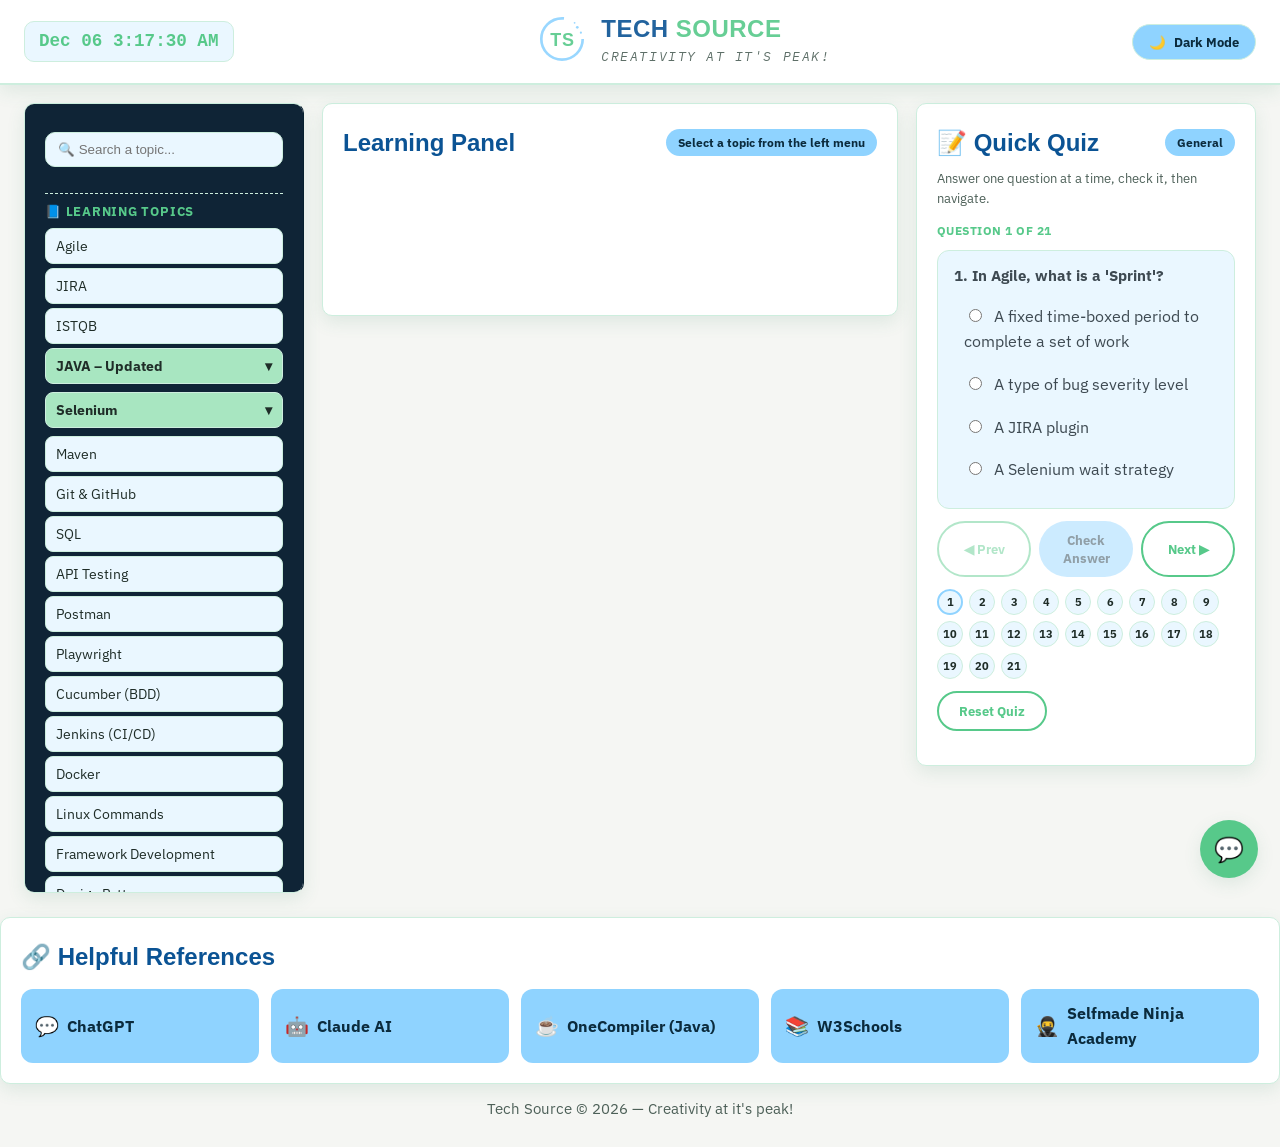
==== commit ca6f22d1: "extra button OOPS under java updated" ====
--- a/client/index.html
+++ b/client/index.html
@@ -47,6 +47,7 @@
   <button class="nav-btn parent-btn" data-toggle="sub-java" data-target="java">JAVA – Updated <span class="arrow">▾</span></button>
   <div class="sub-nav" id="sub-java">
     <button class="nav-btn sub-btn" data-target="java-core-java">Core Java</button>
+    <button class="nav-btn sub-btn" data-target="java-core-java">OOPS</button>
     <button class="nav-btn sub-btn" data-target="java-programming">Programming</button>
     <button class="nav-btn sub-btn" data-target="java-interview-programs">Interview Programs</button>
     <button class="nav-btn sub-btn" data-target="java-pojo">POJO</button>
@@ -127,6 +128,7 @@
 <div class="content-pane" id="istqb"></div> <script>fetch('istqb.html').then(response => response.text()).then(data => { document.getElementById('istqb').innerHTML = data; }); </script>
 <div class="content-pane" id="java"></div> <script>fetch('java.html').then(response => response.text()).then(data => { document.getElementById('java').innerHTML = data; }); </script>
 <div class="content-pane" id="java-core-java"><h3>JAVA – Updated &rsaquo; Core Java</h3><div class="inner-nav-wrap" data-inner-parent="java-core-java"></div></div>
+<div class="content-pane" id="oops"><script>fetch('oops.html').then(response => response.text()).then(data => { document.getElementById('oops').innerHTML = data; }); </script></div>
 <div class="content-pane" id="java-programming"><h3>JAVA – Updated &rsaquo; Programming</h3><div class="inner-nav-wrap" data-inner-parent="java-programming"></div></div>
 <div class="content-pane" id="java-interview-programs"><h3>JAVA – Updated &rsaquo; Interview Programs</h3><div class="inner-nav-wrap" data-inner-parent="java-interview-programs"></div></div>
 <div class="content-pane" id="java-pojo"><script>fetch('java-pojo.html').then(response => response.text()).then(data => { document.getElementById('java-pojo').innerHTML = data; }); </script></div>
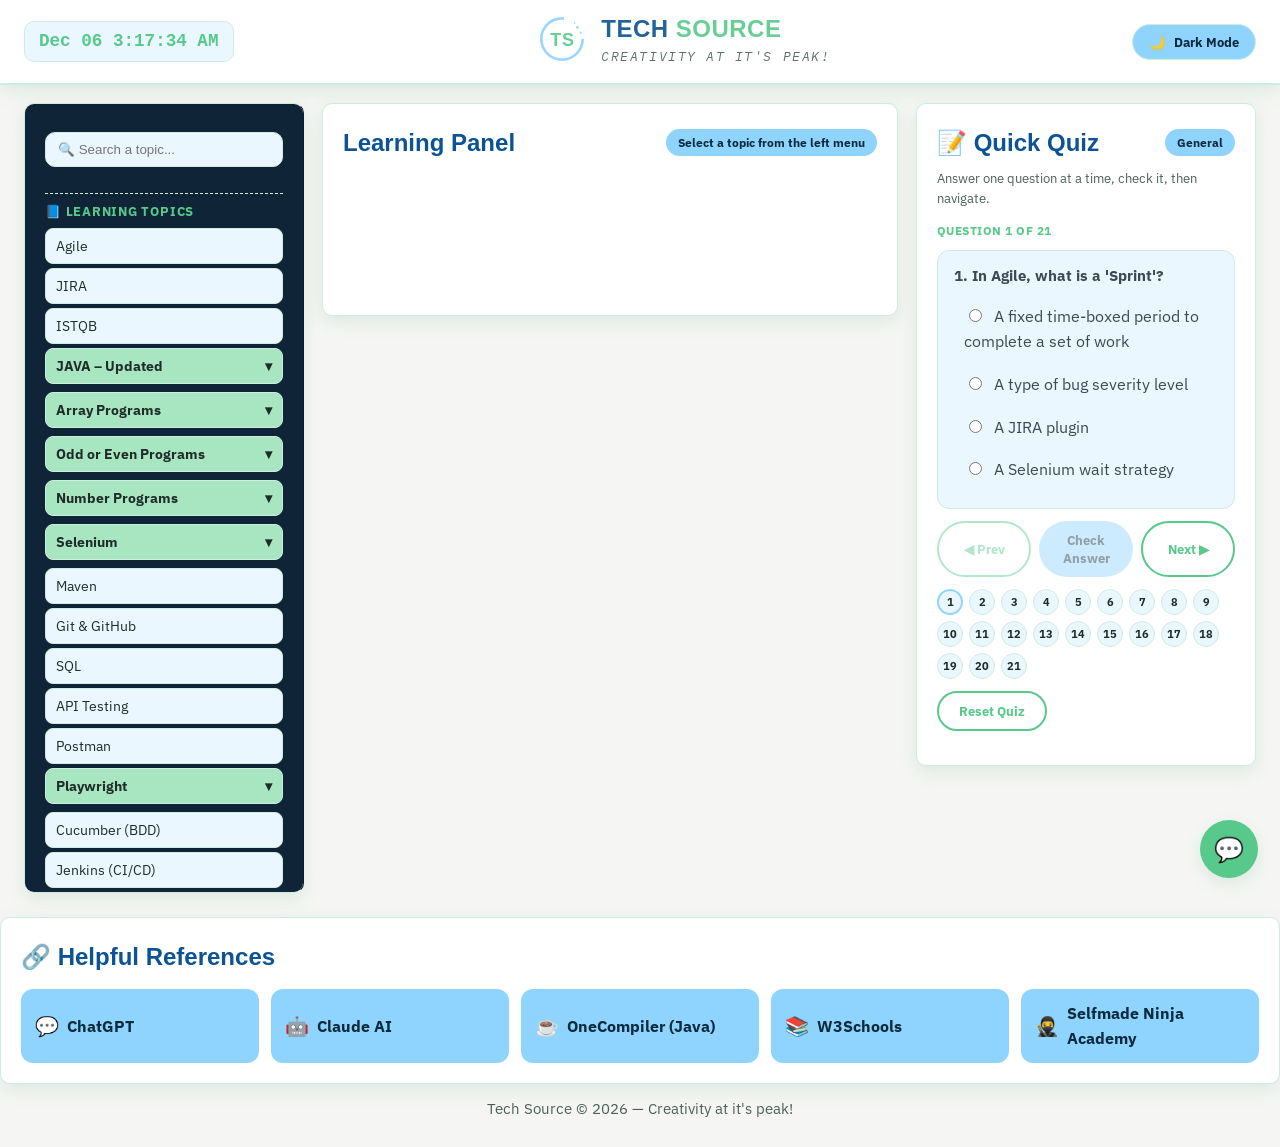
==== commit 7fd57a94: "add playwright, java, selenium untill code untill  number 406 added in index html" ====
--- a/client/index.html
+++ b/client/index.html
@@ -46,12 +46,84 @@
 <div class="nav-item-parent">
   <button class="nav-btn parent-btn" data-toggle="sub-java" data-target="java">JAVA – Updated <span class="arrow">▾</span></button>
   <div class="sub-nav" id="sub-java">
-    <button class="nav-btn sub-btn" data-target="java-core-java">Core Java</button>
     <button class="nav-btn sub-btn" data-target="java-core-java">OOPS</button>
-    <button class="nav-btn sub-btn" data-target="java-programming">Programming</button>
-    <button class="nav-btn sub-btn" data-target="java-interview-programs">Interview Programs</button>
-    <button class="nav-btn sub-btn" data-target="java-pojo">POJO</button>
-    <button class="nav-btn sub-btn" data-target="java-java-theory">Java Theory</button>
+    <button class="nav-btn sub-btn" data-target="java-core-java">Inheritance</button>
+    <button class="nav-btn sub-btn" data-target="java-programming">Polymorphism</button>
+    <button class="nav-btn sub-btn" data-target="java-interview-programs">Encapsulation</button>
+    <button class="nav-btn sub-btn" data-target="java-pojo">Abstraction</button>
+    <button class="nav-btn sub-btn" data-target="java-java-theory">Data Types</button>
+    <button class="nav-btn sub-btn" data-target="java-java-theory">Scanner</button>
+    <button class="nav-btn sub-btn" data-target="java-java-theory">Variables</button>
+    <button class="nav-btn sub-btn" data-target="java-java-theory">Static Keyword</button>
+    <button class="nav-btn sub-btn" data-target="java-java-theory">Memory Allocation</button>
+    <button class="nav-btn sub-btn" data-target="java-java-theory">String</button>
+    <button class="nav-btn sub-btn" data-target="java-java-theory">Access Modifiers</button>
+    <button class="nav-btn sub-btn" data-target="java-java-theory">Conditional Statements</button>
+    <button class="nav-btn sub-btn" data-target="java-java-theory">Looping Statements</button>
+    <button class="nav-btn sub-btn" data-target="java-java-theory">Array</button>
+    <button class="nav-btn sub-btn" data-target="java-java-theory">Constructors</button>
+    <button class="nav-btn sub-btn" data-target="java-java-theory">Collection</button>
+    <button class="nav-btn sub-btn" data-target="java-java-theory">List</button>
+     <button class="nav-btn sub-btn" data-target="java-java-theory">Set</button>
+    <button class="nav-btn sub-btn" data-target="java-java-theory">Map</button>
+    <button class="nav-btn sub-btn" data-target="java-java-theory">Exception Handling</button>
+    <button class="nav-btn sub-btn" data-target="java-java-theory">Java Programs</button>
+    <button class="nav-btn sub-btn" data-target="java-java-theory">String Palindrome</button>
+    <button class="nav-btn sub-btn" data-target="java-java-theory">Reverse Variants</button>
+    <button class="nav-btn sub-btn" data-target="java-java-theory">Character count</button>
+    <button class="nav-btn sub-btn" data-target="java-java-theory">Find Duplicate characters</button>
+    <button class="nav-btn sub-btn" data-target="java-java-theory">Remove Duplicate characters</button>
+    <button class="nav-btn sub-btn" data-target="java-java-theory">First Unique Character</button>
+    <button class="nav-btn sub-btn" data-target="java-java-theory">Anagram</button>
+    <button class="nav-btn sub-btn" data-target="java-java-theory">Word count</button>
+    <button class="nav-btn sub-btn" data-target="java-java-theory">Alpha Numeric</button>
+    <button class="nav-btn sub-btn" data-target="java-java-theory">Vowels</button>
+    <button class="nav-btn sub-btn" data-target="java-java-theory">Remove special char</button>
+</div>
+
+<div class="nav-item-parent">
+  <button class="nav-btn parent-btn" data-toggle="sub-selenium" data-target="selenium">Array Programs <span class="arrow">▾</span></button>
+  <div class="sub-nav" id="sub-Array">
+    <button class="nav-btn sub-btn" data-target="java-java-theory">Unique and Duplicate Array</button>
+    <button class="nav-btn sub-btn" data-target="java-java-theory">Array Sort</button>
+    <button class="nav-btn sub-btn" data-target="java-java-theory">Largest in Array</button>
+    <button class="nav-btn sub-btn" data-target="java-java-theory">Smallest in Array</button>
+    <button class="nav-btn sub-btn" data-target="java-java-theory">Missing Element</button>
+    <button class="nav-btn sub-btn" data-target="java-java-theory">Sort String Array</button>
+    <button class="nav-btn sub-btn" data-target="java-java-theory">Reverse an Array</button>
+    <button class="nav-btn sub-btn" data-target="java-java-theory">Second Largest</button>
+    <button class="nav-btn sub-btn" data-target="java-java-theory">Move Zeros</button>
+    <button class="nav-btn sub-btn" data-target="java-java-theory">Compare two Arrays</button>
+    <button class="nav-btn sub-btn" data-target="java-java-theory">Frequency of Numbers</button>
+    <button class="nav-btn sub-btn" data-target="java-java-theory">Common Elements</button>
+  </div>
+
+  <div class="nav-item-parent">
+  <button class="nav-btn parent-btn" data-toggle="sub-selenium" data-target="selenium">Odd or Even Programs<span class="arrow">▾</span></button>
+  <div class="sub-nav" id="sub-OddEven">
+    <button class="nav-btn sub-btn" data-target="java-java-theory">Odd or Even</button>
+    <button class="nav-btn sub-btn" data-target="java-java-theory">Sum of Odd/Even</button>
+    <button class="nav-btn sub-btn" data-target="java-java-theory">Count of Odd/Even</button>
+    </div>
+
+    <div class="nav-item-parent">
+  <button class="nav-btn parent-btn" data-toggle="sub-selenium" data-target="selenium">Number Programs<span class="arrow">▾</span></button>
+  <div class="sub-nav" id="sub-numbers">
+    <button class="nav-btn sub-btn" data-target="java-java-theory">Factorial</button>
+    <button class="nav-btn sub-btn" data-target="java-java-theory">Largest Number</button>
+    <button class="nav-btn sub-btn" data-target="java-java-theory">Smallest Number</button>
+    <button class="nav-btn sub-btn" data-target="java-java-theory">Swapping Numbers</button>
+    <button class="nav-btn sub-btn" data-target="java-java-theory">Sum of Digits</button>
+    <button class="nav-btn sub-btn" data-target="java-java-theory">Integer Reverse</button>
+    <button class="nav-btn sub-btn" data-target="java-java-theory">Fibonacci Series</button>
+    <button class="nav-btn sub-btn" data-target="java-java-theory">Armstrong Number</button>
+    <button class="nav-btn sub-btn" data-target="java-java-theory">Prime Numbers</button>
+    <button class="nav-btn sub-btn" data-target="java-java-theory">Grade System</button>
+    <button class="nav-btn sub-btn" data-target="java-java-theory">Star Pattern</button>
+    <button class="nav-btn sub-btn" data-target="java-java-theory">Train coach</button>
+    <button class="nav-btn sub-btn" data-target="java-java-theory">Maps</button>
+</div>
+
   </div>
 </div>
 <div class="nav-item-parent">
@@ -83,7 +155,29 @@
 <button class="nav-btn" data-target="sql">SQL</button>
 <button class="nav-btn" data-target="api-testing">API Testing</button>
 <button class="nav-btn" data-target="postman">Postman</button>
-<button class="nav-btn" data-target="playwright">Playwright</button>
+<div class="nav-item-parent">
+  <button class="nav-btn parent-btn" data-toggle="sub-playwright" data-target="selenium">Playwright<span class="arrow">▾</span></button>
+  <div class="sub-nav" id="sub-playwright">
+
+<button class="nav-btn" data-target="playwright">Page Methods</button>
+<button class="nav-btn" data-target="playwright">Locator Methods</button>
+<button class="nav-btn" data-target="playwright">Locator in Playwright</button>
+<button class="nav-btn" data-target="playwright">Select Dropdown</button>
+<button class="nav-btn" data-target="playwright">Actions</button>
+<button class="nav-btn" data-target="playwright">Alert/Dialog</button>
+<button class="nav-btn" data-target="playwright">Frames in Playwright</button>
+<button class="nav-btn" data-target="playwright">Window Handling in Playwright</button>
+<button class="nav-btn" data-target="playwright">File Upload/Download</button>
+<button class="nav-btn" data-target="playwright">Assertion</button>
+<button class="nav-btn" data-target="playwright">Keyboard Actions</button>
+<button class="nav-btn" data-target="playwright">Browser Context</button>
+<button class="nav-btn" data-target="playwright">Trace Viewer</button>
+<button class="nav-btn" data-target="playwright">Screenshot and Videos</button>
+<button class="nav-btn" data-target="playwright">Auto-waiting</button>
+<button class="nav-btn" data-target="playwright">Code Gen</button>
+<button class="nav-btn" data-target="playwright">Simple Basi code</button>
+</div>
+
 <button class="nav-btn" data-target="cucumber">Cucumber (BDD)</button>
 <button class="nav-btn" data-target="jenkins">Jenkins (CI/CD)</button>
 <button class="nav-btn" data-target="docker">Docker</button>
@@ -129,6 +223,163 @@
 <div class="content-pane" id="java"></div> <script>fetch('java.html').then(response => response.text()).then(data => { document.getElementById('java').innerHTML = data; }); </script>
 <div class="content-pane" id="java-core-java"><h3>JAVA – Updated &rsaquo; Core Java</h3><div class="inner-nav-wrap" data-inner-parent="java-core-java"></div></div>
 <div class="content-pane" id="oops"><script>fetch('oops.html').then(response => response.text()).then(data => { document.getElementById('oops').innerHTML = data; }); </script></div>
+<div class="content-pane" id="inhertance"><script>fetch('inhertance.html').then(response => response.text()).then(data => { document.getElementById('inhertance').innerHTML = data; }); </script></div>
+<div class="content-pane" id="polymorphism"><script>fetch('polymorphism.html').then(response => response.text()).then(data => { document.getElementById('polymorphism').innerHTML = data; }); </script></div>
+
+<div class="content-pane" id="encapsulation"><script>fetch('encapsulation.html').then(response => response.text()).then(data => { document.getElementById('encapsulation').innerHTML = data; }); </script></div>
+
+<div class="content-pane" id="abstration"><script>fetch('abstration.html').then(response => response.text()).then(data => { document.getElementById('abstration').innerHTML = data; }); </script></div>
+
+<div class="content-pane" id="datatypes"><script>fetch('datatypes.html').then(response => response.text()).then(data => { document.getElementById('datatypes').innerHTML = data; }); </script></div>
+
+<div class="content-pane" id="scanner"><script>fetch('scanner.html').then(response => response.text()).then(data => { document.getElementById('scanner').innerHTML = data; }); </script></div>
+
+<div class="content-pane" id="variables"><script>fetch('variables.html').then(response => response.text()).then(data => { document.getElementById('variables').innerHTML = data; }); </script></div>
+
+<div class="content-pane" id="variables"><script>fetch('variables.html').then(response => response.text()).then(data => { document.getElementById('variables').innerHTML = data; }); </script></div>
+
+<div class="content-pane" id="static"><script>fetch('static.html').then(response => response.text()).then(data => { document.getElementById('static').innerHTML = data; }); </script></div>
+
+<div class="content-pane" id="memoryallocation"><script>fetch('memoryallocation.html').then(response => response.text()).then(data => { document.getElementById('memoryallocation').innerHTML = data; }); </script></div>
+
+<div class="content-pane" id="string"><script>fetch('string.html').then(response => response.text()).then(data => { document.getElementById('string').innerHTML = data; }); </script></div>
+
+<div class="content-pane" id="accessmodifier"><script>fetch('accessmodifier.html').then(response => response.text()).then(data => { document.getElementById('accessmodifier').innerHTML = data; }); </script></div>
+
+<div class="content-pane" id="conditional"><script>fetch('conditional.html').then(response => response.text()).then(data => { document.getElementById('conditional').innerHTML = data; }); </script></div>
+
+<div class="content-pane" id="looping"><script>fetch('looping.html').then(response => response.text()).then(data => { document.getElementById('looping').innerHTML = data; }); </script></div>
+
+<div class="content-pane" id="array"><script>fetch('array.html').then(response => response.text()).then(data => { document.getElementById('array').innerHTML = data; }); </script></div>
+
+<div class="content-pane" id="constructor"><script>fetch('constructor.html').then(response => response.text()).then(data => { document.getElementById('constructor').innerHTML = data; }); </script></div>
+
+<div class="content-pane" id="collection"><script>fetch('collection.html').then(response => response.text()).then(data => { document.getElementById('collection').innerHTML = data; }); </script></div>
+
+<div class="content-pane" id="list"><script>fetch('list.html').then(response => response.text()).then(data => { document.getElementById('list').innerHTML = data; }); </script></div>
+
+<div class="content-pane" id="set"><script>fetch('set.html').then(response => response.text()).then(data => { document.getElementById('set').innerHTML = data; }); </script></div>
+
+<div class="content-pane" id="map"><script>fetch('map.html').then(response => response.text()).then(data => { document.getElementById('map').innerHTML = data; }); </script></div>
+
+<div class="content-pane" id="exception"><script>fetch('exception.html').then(response => response.text()).then(data => { document.getElementById('exception').innerHTML = data; }); </script></div>
+
+<div class="content-pane" id="exception"><script>fetch('exception.html').then(response => response.text()).then(data => { document.getElementById('exception').innerHTML = data; }); </script></div>
+
+<div class="content-pane" id="stringprogram"><script>fetch('stringprogram.html').then(response => response.text()).then(data => { document.getElementById('stringprogram').innerHTML = data; }); </script></div>
+
+<div class="content-pane" id="stringpalindrome"><script>fetch('stringpalindrome.html').then(response => response.text()).then(data => { document.getElementById('stringpalindrome').innerHTML = data; }); </script></div>
+
+<div class="content-pane" id="reversevariants"><script>fetch('reversevariants.html').then(response => response.text()).then(data => { document.getElementById('reversevariants').innerHTML = data; }); </script></div>
+
+<div class="content-pane" id="charactercount"><script>fetch('charactercount.html').then(response => response.text()).then(data => { document.getElementById('charactercount').innerHTML = data; }); </script></div>
+
+<div class="content-pane" id="findduplicate"><script>fetch('findduplicate.html').then(response => response.text()).then(data => { document.getElementById('findduplicate').innerHTML = data; }); </script></div>
+
+<div class="content-pane" id="removeduplicate"><script>fetch('removeduplicate.html').then(response => response.text()).then(data => { document.getElementById('removeduplicate').innerHTML = data; }); </script></div>
+
+<div class="content-pane" id="firstunique"><script>fetch('firstunique.html').then(response => response.text()).then(data => { document.getElementById('firstunique').innerHTML = data; }); </script></div>
+
+<div class="content-pane" id="anagram"><script>fetch('anagram.html').then(response => response.text()).then(data => { document.getElementById('anagram').innerHTML = data; }); </script></div>
+
+<div class="content-pane" id="wordcount"><script>fetch('wordcount.html').then(response => response.text()).then(data => { document.getElementById('wordcount').innerHTML = data; }); </script></div>
+
+<div class="content-pane" id="arrayprogram"><script>fetch('arrayprogram.html').then(response => response.text()).then(data => { document.getElementById('arrayprogram').innerHTML = data; }); </script></div>
+
+<div class="content-pane" id="uniqueandduplicatearray"><script>fetch('uniqueandduplicatearray.html').then(response => response.text()).then(data => { document.getElementById('uniqueandduplicatearray').innerHTML = data; }); </script></div>
+
+<div class="content-pane" id="arraysort"><script>fetch('arraysort.html').then(response => response.text()).then(data => { document.getElementById('arraysort').innerHTML = data; }); </script></div>
+
+<div class="content-pane" id="largestinarray"><script>fetch('largestinarray.html').then(response => response.text()).then(data => { document.getElementById('largestinarray').innerHTML = data; }); </script></div>
+
+<div class="content-pane" id="smallestinarray"><script>fetch('smallestinarray.html').then(response => response.text()).then(data => { document.getElementById('smallestinarray').innerHTML = data; }); </script></div>
+
+<div class="content-pane" id="missingelement"><script>fetch('missingelement.html').then(response => response.text()).then(data => { document.getElementById('missingelement').innerHTML = data; }); </script></div>
+
+<div class="content-pane" id="sortstringarray"><script>fetch('sortstringarray.html').then(response => response.text()).then(data => { document.getElementById('sortstringarray').innerHTML = data; }); </script></div>
+
+<div class="content-pane" id="reverseanarray"><script>fetch('reverseanarray.html').then(response => response.text()).then(data => { document.getElementById('reverseanarray').innerHTML = data; }); </script></div>
+
+<div class="content-pane" id="secondlargest"><script>fetch('secondlargest.html').then(response => response.text()).then(data => { document.getElementById('secondlargest').innerHTML = data; }); </script></div>
+
+<div class="content-pane" id="movezeros"><script>fetch('movezeros.html').then(response => response.text()).then(data => { document.getElementById('movezeros').innerHTML = data; }); </script></div>
+
+<div class="content-pane" id="comparetoarrays"><script>fetch('comparetoarrays.html').then(response => response.text()).then(data => { document.getElementById('comparetoarrays').innerHTML = data; }); </script></div>
+
+<div class="content-pane" id="frequencyofnumbers"><script>fetch('frequencyofnumbers.html').then(response => response.text()).then(data => { document.getElementById('frequencyofnumbers').innerHTML = data; }); </script></div>
+
+<div class="content-pane" id="commonelement"><script>fetch('commonelement.html').then(response => response.text()).then(data => { document.getElementById('commonelement').innerHTML = data; }); </script></div>
+
+<div class="content-pane" id="oddorevenprograme"><script>fetch('oddorevenprograme.html').then(response => response.text()).then(data => { document.getElementById('oddorevenprograme').innerHTML = data; }); </script></div>
+
+<div class="content-pane" id="oddoreven"><script>fetch('oddoreven.html').then(response => response.text()).then(data => { document.getElementById('oddoreven').innerHTML = data; }); </script></div>
+
+<div class="content-pane" id="countofoddeven"><script>fetch('countofoddeven.html').then(response => response.text()).then(data => { document.getElementById('countofoddeven').innerHTML = data; }); </script></div>
+
+<div class="content-pane" id="numberprograms"><script>fetch('numberprograms.html').then(response => response.text()).then(data => { document.getElementById('numberprograms').innerHTML = data; }); </script></div>
+
+<div class="content-pane" id="factorial"><script>fetch('factorial.html').then(response => response.text()).then(data => { document.getElementById('factorial').innerHTML = data; }); </script></div>
+
+<div class="content-pane" id="largestnumber"><script>fetch('largestnumber.html').then(response => response.text()).then(data => { document.getElementById('largestnumber').innerHTML = data; }); </script></div>
+
+<div class="content-pane" id="smallestnumber"><script>fetch('smallestnumber.html').then(response => response.text()).then(data => { document.getElementById('smallestnumber').innerHTML = data; }); </script></div>
+
+<div class="content-pane" id="swapnumbers"><script>fetch('swapnumbers.html').then(response => response.text()).then(data => { document.getElementById('swapnumbers').innerHTML = data; }); </script></div>
+
+<div class="content-pane" id="sumofdigits"><script>fetch('sumofdigits.html').then(response => response.text()).then(data => { document.getElementById('sumofdigits').innerHTML = data; }); </script></div>
+
+<div class="content-pane" id="integerreverse"><script>fetch('integerreverse.html').then(response => response.text()).then(data => { document.getElementById('integerreverse').innerHTML = data; }); </script></div>
+
+<div class="content-pane" id="fibonacci"><script>fetch('fibonacci.html').then(response => response.text()).then(data => { document.getElementById('fibonacci').innerHTML = data; }); </script></div>
+
+<div class="content-pane" id="armstrong"><script>fetch('armstrong.html').then(response => response.text()).then(data => { document.getElementById('armstrong').innerHTML = data; }); </script></div>
+
+<div class="content-pane" id="primenumber"><script>fetch('primenumber.html').then(response => response.text()).then(data => { document.getElementById('primenumber').innerHTML = data; }); </script></div>
+
+<div class="content-pane" id="gradesystem"><script>fetch('gradesystem.html').then(response => response.text()).then(data => { document.getElementById('gradesystem').innerHTML = data; }); </script></div>
+
+<div class="content-pane" id="starpattern"><script>fetch('starpattern.html').then(response => response.text()).then(data => { document.getElementById('starpattern').innerHTML = data; }); </script></div>
+
+<div class="content-pane" id="traincoach"><script>fetch('traincoach.html').then(response => response.text()).then(data => { document.getElementById('traincoach').innerHTML = data; }); </script></div>
+
+<div class="content-pane" id="maps"><script>fetch('maps.html').then(response => response.text()).then(data => { document.getElementById('maps').innerHTML = data; }); </script></div>
+
+<div class="content-pane" id="playwright"><script>fetch('playwright.html').then(response => response.text()).then(data => { document.getElementById('playwright').innerHTML = data; }); </script></div>
+
+<div class="content-pane" id="pagemethods"><script>fetch('pagemethods.html').then(response => response.text()).then(data => { document.getElementById('pagemethods').innerHTML = data; }); </script></div>
+
+<div class="content-pane" id="locatormethods"><script>fetch('locatormethods.html').then(response => response.text()).then(data => { document.getElementById('locatormethods').innerHTML = data; }); </script></div>
+
+<div class="content-pane" id="locatorsinplaywright"><script>fetch('locatorsinplaywright.html').then(response => response.text()).then(data => { document.getElementById('locatorsinplaywright').innerHTML = data; }); </script></div>
+
+<div class="content-pane" id="selectdropdown"><script>fetch('selectdropdown.html').then(response => response.text()).then(data => { document.getElementById('selectdropdown').innerHTML = data; }); </script></div>
+
+<div class="content-pane" id="actioninplaywright"><script>fetch('actioninplaywright.html').then(response => response.text()).then(data => { document.getElementById('actioninplaywright').innerHTML = data; }); </script></div>
+
+<div class="content-pane" id="alertdialog"><script>fetch('alertdialog.html').then(response => response.text()).then(data => { document.getElementById('alertdialog').innerHTML = data; }); </script></div>
+
+<div class="content-pane" id="framesinplaywright"><script>fetch('framesinplaywright.html').then(response => response.text()).then(data => { document.getElementById('framesinplaywright').innerHTML = data; }); </script></div>
+
+<div class="content-pane" id="windowhandlinginplaywright"><script>fetch('windowhandlinginplaywright.html').then(response => response.text()).then(data => { document.getElementById('windowhandlinginplaywright').innerHTML = data; }); </script></div>
+
+<div class="content-pane" id="fileuploaddownload"><script>fetch('fileuploaddownload.html').then(response => response.text()).then(data => { document.getElementById('fileuploaddownload').innerHTML = data; }); </script></div>
+
+<div class="content-pane" id="assertioninplaywright"><script>fetch('assertioninplaywright.html').then(response => response.text()).then(data => { document.getElementById('assertioninplaywright').innerHTML = data; }); </script></div>
+
+<div class="content-pane" id="keyboardactionspw"><script>fetch('keyboardactionspw.html').then(response => response.text()).then(data => { document.getElementById('keyboardactionspw').innerHTML = data; }); </script></div>
+
+<div class="content-pane" id="browseractonpw"><script>fetch('browseractonpw.html').then(response => response.text()).then(data => { document.getElementById('browseractonpw').innerHTML = data; }); </script></div>
+
+<div class="content-pane" id="traceviewer"><script>fetch('traceviewer.html').then(response => response.text()).then(data => { document.getElementById('traceviewer').innerHTML = data; }); </script></div>
+
+<div class="content-pane" id="screenshotandvideos"><script>fetch('screenshotandvideos.html').then(response => response.text()).then(data => { document.getElementById('screenshotandvideos').innerHTML = data; }); </script></div>
+
+<div class="content-pane" id="autowait"><script>fetch('autowait.html').then(response => response.text()).then(data => { document.getElementById('autowait').innerHTML = data; }); </script></div>
+
+<div class="content-pane" id="codegen"><script>fetch('codegen.html').then(response => response.text()).then(data => { document.getElementById('codegen').innerHTML = data; }); </script></div>
+
+<div class="content-pane" id="simplebasiccode"><script>fetch('simplebasiccode.html').then(response => response.text()).then(data => { document.getElementById('simplebasiccode').innerHTML = data; }); </script></div>
+
 <div class="content-pane" id="java-programming"><h3>JAVA – Updated &rsaquo; Programming</h3><div class="inner-nav-wrap" data-inner-parent="java-programming"></div></div>
 <div class="content-pane" id="java-interview-programs"><h3>JAVA – Updated &rsaquo; Interview Programs</h3><div class="inner-nav-wrap" data-inner-parent="java-interview-programs"></div></div>
 <div class="content-pane" id="java-pojo"><script>fetch('java-pojo.html').then(response => response.text()).then(data => { document.getElementById('java-pojo').innerHTML = data; }); </script></div>
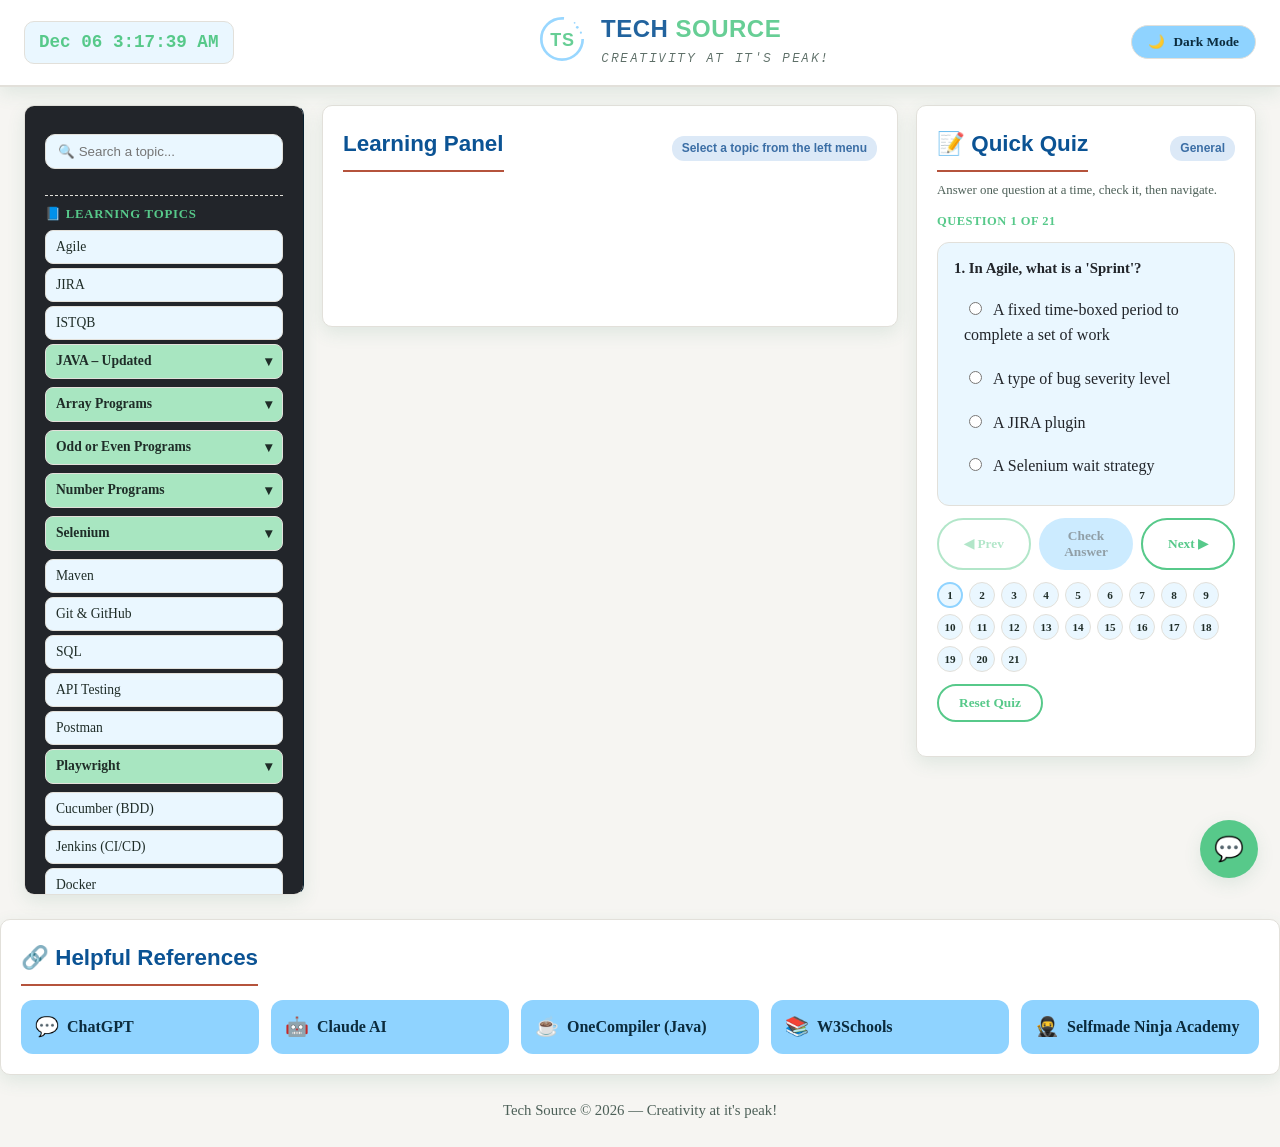
==== commit a11a70a9: "remove folders, and fix the issue for content showing in tap, now done untill Oops" ====
--- a/client/index.html
+++ b/client/index.html
@@ -46,7 +46,7 @@
 <div class="nav-item-parent">
   <button class="nav-btn parent-btn" data-toggle="sub-java" data-target="java">JAVA – Updated <span class="arrow">▾</span></button>
   <div class="sub-nav" id="sub-java">
-    <button class="nav-btn sub-btn" data-target="java-core-java">OOPS</button>
+    <button class="nav-btn sub-btn" data-target="java-oops">OOPS</button>
     <button class="nav-btn sub-btn" data-target="java-core-java">Inheritance</button>
     <button class="nav-btn sub-btn" data-target="java-programming">Polymorphism</button>
     <button class="nav-btn sub-btn" data-target="java-interview-programs">Encapsulation</button>
@@ -221,8 +221,8 @@
 <div class="content-pane" id="jira"></div> <script>fetch('jira.html').then(response => response.text()).then(data => { document.getElementById('jira').innerHTML = data; }); </script>
 <div class="content-pane" id="istqb"></div> <script>fetch('istqb.html').then(response => response.text()).then(data => { document.getElementById('istqb').innerHTML = data; }); </script>
 <div class="content-pane" id="java"></div> <script>fetch('java.html').then(response => response.text()).then(data => { document.getElementById('java').innerHTML = data; }); </script>
-<div class="content-pane" id="java-core-java"><h3>JAVA – Updated &rsaquo; Core Java</h3><div class="inner-nav-wrap" data-inner-parent="java-core-java"></div></div>
-<div class="content-pane" id="oops"><script>fetch('oops.html').then(response => response.text()).then(data => { document.getElementById('oops').innerHTML = data; }); </script></div>
+
+<div class="content-pane" id="java-oops"><script>fetch('java-oops.html').then(response => response.text()).then(data => { document.getElementById('java-oops').innerHTML = data; }); </script></div>
 <div class="content-pane" id="inhertance"><script>fetch('inhertance.html').then(response => response.text()).then(data => { document.getElementById('inhertance').innerHTML = data; }); </script></div>
 <div class="content-pane" id="polymorphism"><script>fetch('polymorphism.html').then(response => response.text()).then(data => { document.getElementById('polymorphism').innerHTML = data; }); </script></div>
 
@@ -380,10 +380,6 @@
 
 <div class="content-pane" id="simplebasiccode"><script>fetch('simplebasiccode.html').then(response => response.text()).then(data => { document.getElementById('simplebasiccode').innerHTML = data; }); </script></div>
 
-<div class="content-pane" id="java-programming"><h3>JAVA – Updated &rsaquo; Programming</h3><div class="inner-nav-wrap" data-inner-parent="java-programming"></div></div>
-<div class="content-pane" id="java-interview-programs"><h3>JAVA – Updated &rsaquo; Interview Programs</h3><div class="inner-nav-wrap" data-inner-parent="java-interview-programs"></div></div>
-<div class="content-pane" id="java-pojo"><script>fetch('java-pojo.html').then(response => response.text()).then(data => { document.getElementById('java-pojo').innerHTML = data; }); </script></div>
-<div class="content-pane" id="java-java-theory"><script>fetch('java-java-theory.html').then(response => response.text()).then(data => { document.getElementById('java-java-theory').innerHTML = data; }); </script></div>
 <div class="content-pane" id="selenium"><script>fetch('selenium.html').then(response => response.text()).then(data => { document.getElementById('selenium').innerHTML = data; }); </script></div>
 <div class="content-pane" id="selenium-basics"><script>fetch('selenium-basics.html').then(response => response.text()).then(data => { document.getElementById('selenium-basics').innerHTML = data; }); </script></div>
 <div class="content-pane" id="selenium-webdriver-methods"><script>fetch('selenium-webdriver-methods.html').then(response => response.text()).then(data => { document.getElementById('selenium-webdriver-methods').innerHTML = data; }); </script></div>
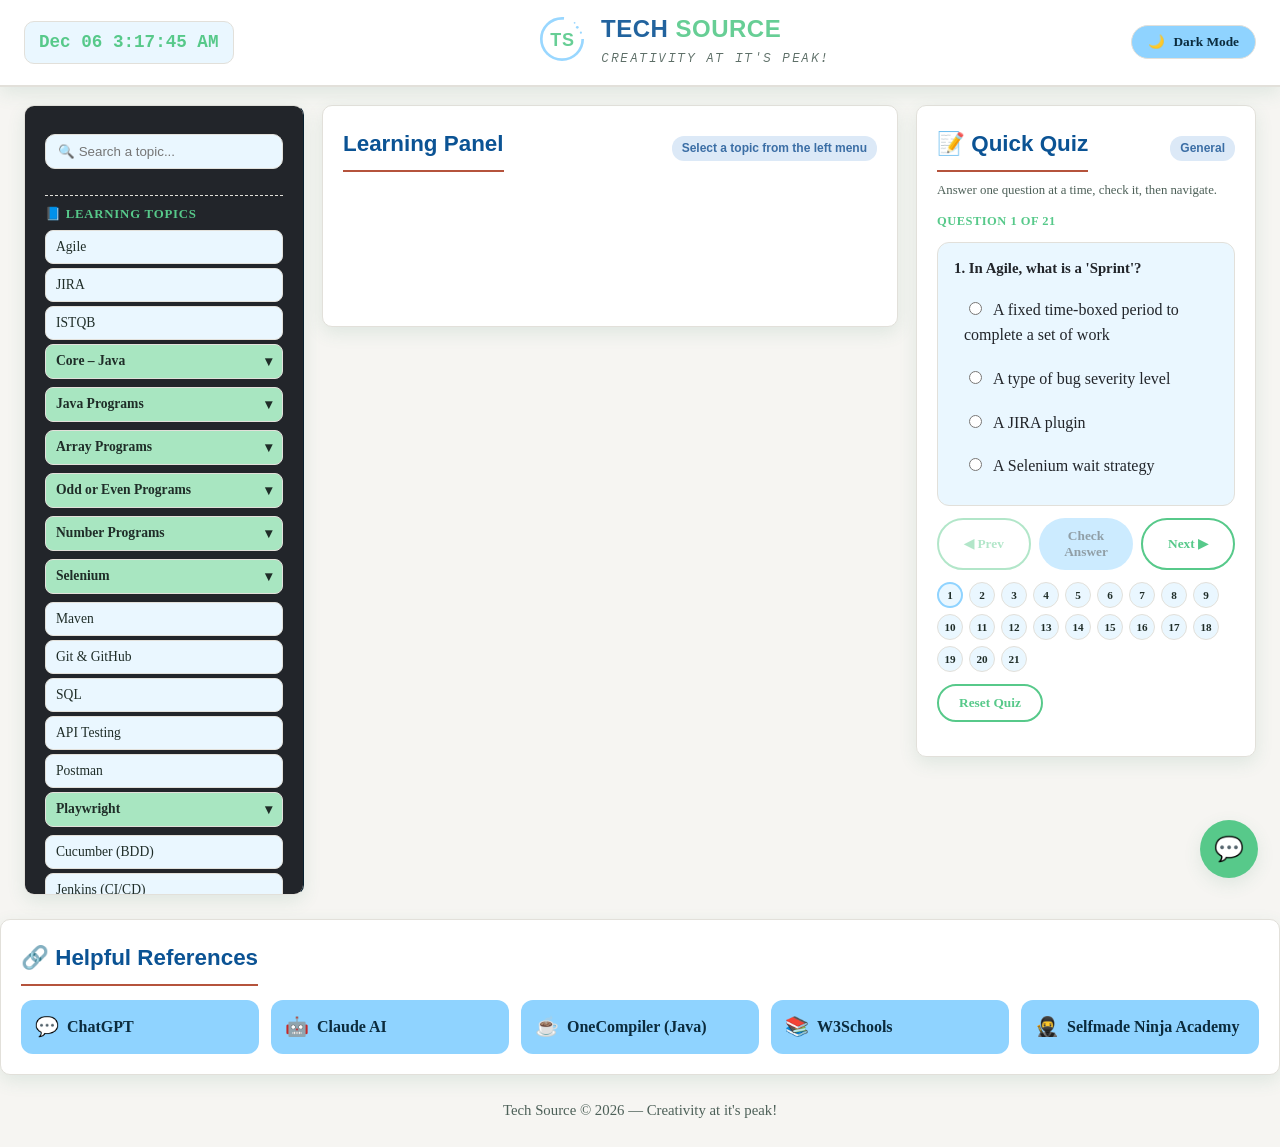
==== commit 19adb090: "fix button problems" ====
--- a/client/index.html
+++ b/client/index.html
@@ -44,88 +44,95 @@
 <button class="nav-btn" data-target="jira">JIRA</button>
 <button class="nav-btn" data-target="istqb">ISTQB</button>
 <div class="nav-item-parent">
-  <button class="nav-btn parent-btn" data-toggle="sub-java" data-target="java">JAVA – Updated <span class="arrow">▾</span></button>
+  <button class="nav-btn parent-btn" data-toggle="sub-java" data-target="java">Core – Java <span class="arrow">▾</span></button>
   <div class="sub-nav" id="sub-java">
     <button class="nav-btn sub-btn" data-target="java-oops">OOPS</button>
-    <button class="nav-btn sub-btn" data-target="java-core-java">Inheritance</button>
-    <button class="nav-btn sub-btn" data-target="java-programming">Polymorphism</button>
-    <button class="nav-btn sub-btn" data-target="java-interview-programs">Encapsulation</button>
-    <button class="nav-btn sub-btn" data-target="java-pojo">Abstraction</button>
-    <button class="nav-btn sub-btn" data-target="java-java-theory">Data Types</button>
-    <button class="nav-btn sub-btn" data-target="java-java-theory">Scanner</button>
-    <button class="nav-btn sub-btn" data-target="java-java-theory">Variables</button>
-    <button class="nav-btn sub-btn" data-target="java-java-theory">Static Keyword</button>
-    <button class="nav-btn sub-btn" data-target="java-java-theory">Memory Allocation</button>
-    <button class="nav-btn sub-btn" data-target="java-java-theory">String</button>
-    <button class="nav-btn sub-btn" data-target="java-java-theory">Access Modifiers</button>
-    <button class="nav-btn sub-btn" data-target="java-java-theory">Conditional Statements</button>
-    <button class="nav-btn sub-btn" data-target="java-java-theory">Looping Statements</button>
-    <button class="nav-btn sub-btn" data-target="java-java-theory">Array</button>
-    <button class="nav-btn sub-btn" data-target="java-java-theory">Constructors</button>
-    <button class="nav-btn sub-btn" data-target="java-java-theory">Collection</button>
-    <button class="nav-btn sub-btn" data-target="java-java-theory">List</button>
-     <button class="nav-btn sub-btn" data-target="java-java-theory">Set</button>
-    <button class="nav-btn sub-btn" data-target="java-java-theory">Map</button>
-    <button class="nav-btn sub-btn" data-target="java-java-theory">Exception Handling</button>
-    <button class="nav-btn sub-btn" data-target="java-java-theory">Java Programs</button>
-    <button class="nav-btn sub-btn" data-target="java-java-theory">String Palindrome</button>
-    <button class="nav-btn sub-btn" data-target="java-java-theory">Reverse Variants</button>
-    <button class="nav-btn sub-btn" data-target="java-java-theory">Character count</button>
-    <button class="nav-btn sub-btn" data-target="java-java-theory">Find Duplicate characters</button>
-    <button class="nav-btn sub-btn" data-target="java-java-theory">Remove Duplicate characters</button>
-    <button class="nav-btn sub-btn" data-target="java-java-theory">First Unique Character</button>
-    <button class="nav-btn sub-btn" data-target="java-java-theory">Anagram</button>
-    <button class="nav-btn sub-btn" data-target="java-java-theory">Word count</button>
-    <button class="nav-btn sub-btn" data-target="java-java-theory">Alpha Numeric</button>
-    <button class="nav-btn sub-btn" data-target="java-java-theory">Vowels</button>
-    <button class="nav-btn sub-btn" data-target="java-java-theory">Remove special char</button>
+    <button class="nav-btn sub-btn" data-target="java--inheritance">Inheritance</button>
+    <button class="nav-btn sub-btn" data-target="java-polymorphism">Polymorphism</button>
+    <button class="nav-btn sub-btn" data-target="java-encapsulation">Encapsulation</button>
+    <button class="nav-btn sub-btn" data-target="java-abstraction">Abstraction</button>
+    <button class="nav-btn sub-btn" data-target="java-data-types">Data Types</button>
+    <button class="nav-btn sub-btn" data-target="java-scanner">Scanner</button>
+    <button class="nav-btn sub-btn" data-target="java-variables">Variables</button>
+    <button class="nav-btn sub-btn" data-target="java-static-keyword">Static Keyword</button>
+    <button class="nav-btn sub-btn" data-target="java-memory-allocation">Memory Allocation</button>
+    <button class="nav-btn sub-btn" data-target="java-string">String</button>
+    <button class="nav-btn sub-btn" data-target="java-access-modifiers">Access Modifiers</button>
+    <button class="nav-btn sub-btn" data-target="java-conditional-statements">Conditional Statements</button>
+    <button class="nav-btn sub-btn" data-target="java-looping-statements">Looping Statements</button>
+    <button class="nav-btn sub-btn" data-target="java-array">Array</button>
+    <button class="nav-btn sub-btn" data-target="java-constructors">Constructors</button>
+    <button class="nav-btn sub-btn" data-target="java-collection">Collection</button>
+    <button class="nav-btn sub-btn" data-target="java-list">List</button>
+     <button class="nav-btn sub-btn" data-target="java-set">Set</button>
+    <button class="nav-btn sub-btn" data-target="java-map">Map</button>
+    <button class="nav-btn sub-btn" data-target="java-exception-handling">Exception Handling</button>
+    </div>
+    </div>
+
+    <div class="nav-item-parent">
+  <button class="nav-btn parent-btn" data-toggle="sub-javaprogram" data-target="javaprogram">Java Programs <span class="arrow">▾</span></button>
+  <div class="sub-nav" id="sub-javaprogram">
+    <button class="nav-btn sub-btn" data-target="javaprogram-string-palindrome">String Palindrome</button>
+    <button class="nav-btn sub-btn" data-target="javaprogram-reverse-variants">Reverse Variants</button>
+    <button class="nav-btn sub-btn" data-target="javaprogram-character-count">Character count</button>
+    <button class="nav-btn sub-btn" data-target="javaprogram-find-duplicate-characters">Find Duplicate characters</button>
+    <button class="nav-btn sub-btn" data-target="javaprogram-remove-duplicate-characters">Remove Duplicate characters</button>
+    <button class="nav-btn sub-btn" data-target="javaprogram-first-unique-character">First Unique Character</button>
+    <button class="nav-btn sub-btn" data-target="javaprogram-anagram">Anagram</button>
+    <button class="nav-btn sub-btn" data-target="javaprogram-word-count">Word count</button>
+    <button class="nav-btn sub-btn" data-target="javaprogram-alpha-numeric">Alpha Numeric</button>
+    <button class="nav-btn sub-btn" data-target="javaprogram-vowels">Vowels</button>
+    <button class="nav-btn sub-btn" data-target="javaprogram-remove-special-char">Remove special char</button>
+</div>
 </div>
 
 <div class="nav-item-parent">
-  <button class="nav-btn parent-btn" data-toggle="sub-selenium" data-target="selenium">Array Programs <span class="arrow">▾</span></button>
-  <div class="sub-nav" id="sub-Array">
-    <button class="nav-btn sub-btn" data-target="java-java-theory">Unique and Duplicate Array</button>
-    <button class="nav-btn sub-btn" data-target="java-java-theory">Array Sort</button>
-    <button class="nav-btn sub-btn" data-target="java-java-theory">Largest in Array</button>
-    <button class="nav-btn sub-btn" data-target="java-java-theory">Smallest in Array</button>
-    <button class="nav-btn sub-btn" data-target="java-java-theory">Missing Element</button>
-    <button class="nav-btn sub-btn" data-target="java-java-theory">Sort String Array</button>
-    <button class="nav-btn sub-btn" data-target="java-java-theory">Reverse an Array</button>
-    <button class="nav-btn sub-btn" data-target="java-java-theory">Second Largest</button>
-    <button class="nav-btn sub-btn" data-target="java-java-theory">Move Zeros</button>
-    <button class="nav-btn sub-btn" data-target="java-java-theory">Compare two Arrays</button>
-    <button class="nav-btn sub-btn" data-target="java-java-theory">Frequency of Numbers</button>
-    <button class="nav-btn sub-btn" data-target="java-java-theory">Common Elements</button>
+  <button class="nav-btn parent-btn" data-toggle="sub-arrayprograms" data-target="arrayprograms">Array Programs <span class="arrow">▾</span></button>
+  <div class="sub-nav" id="sub-arrayprograms">
+    <button class="nav-btn sub-btn" data-target="arrayprograms-unique-duplicate">Unique and Duplicate Array</button>
+    <button class="nav-btn sub-btn" data-target="arrayprograms-sort">Array Sort</button>
+    <button class="nav-btn sub-btn" data-target="arrayprograms-largest">Largest in Array</button>
+    <button class="nav-btn sub-btn" data-target="arrayprograms-smallest">Smallest in Array</button>
+    <button class="nav-btn sub-btn" data-target="arrayprograms-missing">Missing Element</button>
+    <button class="nav-btn sub-btn" data-target="arrayprograms-sort-string">Sort String Array</button>
+    <button class="nav-btn sub-btn" data-target="arrayprograms-reverse-an-array">Reverse an Array</button>
+    <button class="nav-btn sub-btn" data-target="arrayprograms-second-largest">Second Largest</button>
+    <button class="nav-btn sub-btn" data-target="arrayprograms-move-zeros">Move Zeros</button>
+    <button class="nav-btn sub-btn" data-target="arrayprograms-compare-arrays">Compare two Arrays</button>
+    <button class="nav-btn sub-btn" data-target="arrayprograms-frequency">Frequency of Numbers</button>
+    <button class="nav-btn sub-btn" data-target="arrayprograms-common-elements">Common Elements</button>
+  </div>
   </div>
 
   <div class="nav-item-parent">
-  <button class="nav-btn parent-btn" data-toggle="sub-selenium" data-target="selenium">Odd or Even Programs<span class="arrow">▾</span></button>
-  <div class="sub-nav" id="sub-OddEven">
-    <button class="nav-btn sub-btn" data-target="java-java-theory">Odd or Even</button>
-    <button class="nav-btn sub-btn" data-target="java-java-theory">Sum of Odd/Even</button>
-    <button class="nav-btn sub-btn" data-target="java-java-theory">Count of Odd/Even</button>
+  <button class="nav-btn parent-btn" data-toggle="sub-oddeven" data-target="oddeven">Odd or Even Programs<span class="arrow">▾</span></button>
+  <div class="sub-nav" id="sub-oddeven">
+    <button class="nav-btn sub-btn" data-target="oddeven-odd-or-even">Odd or Even</button>
+    <button class="nav-btn sub-btn" data-target="oddeven-java-theory">Sum of Odd/Even</button>
+    <button class="nav-btn sub-btn" data-target="oddeven-java-theory">Count of Odd/Even</button>
+    </div>
     </div>
 
     <div class="nav-item-parent">
-  <button class="nav-btn parent-btn" data-toggle="sub-selenium" data-target="selenium">Number Programs<span class="arrow">▾</span></button>
-  <div class="sub-nav" id="sub-numbers">
-    <button class="nav-btn sub-btn" data-target="java-java-theory">Factorial</button>
-    <button class="nav-btn sub-btn" data-target="java-java-theory">Largest Number</button>
-    <button class="nav-btn sub-btn" data-target="java-java-theory">Smallest Number</button>
-    <button class="nav-btn sub-btn" data-target="java-java-theory">Swapping Numbers</button>
-    <button class="nav-btn sub-btn" data-target="java-java-theory">Sum of Digits</button>
-    <button class="nav-btn sub-btn" data-target="java-java-theory">Integer Reverse</button>
-    <button class="nav-btn sub-btn" data-target="java-java-theory">Fibonacci Series</button>
-    <button class="nav-btn sub-btn" data-target="java-java-theory">Armstrong Number</button>
-    <button class="nav-btn sub-btn" data-target="java-java-theory">Prime Numbers</button>
-    <button class="nav-btn sub-btn" data-target="java-java-theory">Grade System</button>
-    <button class="nav-btn sub-btn" data-target="java-java-theory">Star Pattern</button>
-    <button class="nav-btn sub-btn" data-target="java-java-theory">Train coach</button>
-    <button class="nav-btn sub-btn" data-target="java-java-theory">Maps</button>
-</div>
-
-  </div>
-</div>
+  <button class="nav-btn parent-btn" data-toggle="sub-numberprograms" data-target="numberprograms">Number Programs<span class="arrow">▾</span></button>
+  <div class="sub-nav" id="sub-numberprograms">
+    <button class="nav-btn sub-btn" data-target="numberprograms-factorial">Factorial</button>
+    <button class="nav-btn sub-btn" data-target="numberprograms-largest">Largest Number</button>
+    <button class="nav-btn sub-btn" data-target="numberprograms-smallest">Smallest Number</button>
+    <button class="nav-btn sub-btn" data-target="numberprograms-swapping">Swapping Numbers</button>
+    <button class="nav-btn sub-btn" data-target="numberprograms-sum-of-digits">Sum of Digits</button>
+    <button class="nav-btn sub-btn" data-target="numberprograms-integer-reverse">Integer Reverse</button>
+    <button class="nav-btn sub-btn" data-target="numberprograms-fibonacci-series">Fibonacci Series</button>
+    <button class="nav-btn sub-btn" data-target="numberprograms-armstrong-number">Armstrong Number</button>
+    <button class="nav-btn sub-btn" data-target="numberprograms-prime-numbers">Prime Numbers</button>
+    <button class="nav-btn sub-btn" data-target="numberprograms-grade-system">Grade System</button>
+    <button class="nav-btn sub-btn" data-target="numberprograms-star-pattern">Star Pattern</button>
+    <button class="nav-btn sub-btn" data-target="numberprograms-train-coach">Train coach</button>
+    <button class="nav-btn sub-btn" data-target="numberprograms-maps">Maps</button>
+</div>
+</div>
+
 <div class="nav-item-parent">
   <button class="nav-btn parent-btn" data-toggle="sub-selenium" data-target="selenium">Selenium <span class="arrow">▾</span></button>
   <div class="sub-nav" id="sub-selenium">
@@ -150,32 +157,34 @@
     <button class="nav-btn sub-btn" data-target="selenium-testng">TestNG</button>
   </div>
 </div>
+
 <button class="nav-btn" data-target="maven">Maven</button>
 <button class="nav-btn" data-target="git-github">Git & GitHub</button>
 <button class="nav-btn" data-target="sql">SQL</button>
 <button class="nav-btn" data-target="api-testing">API Testing</button>
 <button class="nav-btn" data-target="postman">Postman</button>
+
 <div class="nav-item-parent">
-  <button class="nav-btn parent-btn" data-toggle="sub-playwright" data-target="selenium">Playwright<span class="arrow">▾</span></button>
+  <button class="nav-btn parent-btn" data-toggle="sub-playwright" data-target="playwright">Playwright<span class="arrow">▾</span></button>
   <div class="sub-nav" id="sub-playwright">
-
-<button class="nav-btn" data-target="playwright">Page Methods</button>
-<button class="nav-btn" data-target="playwright">Locator Methods</button>
-<button class="nav-btn" data-target="playwright">Locator in Playwright</button>
-<button class="nav-btn" data-target="playwright">Select Dropdown</button>
-<button class="nav-btn" data-target="playwright">Actions</button>
-<button class="nav-btn" data-target="playwright">Alert/Dialog</button>
-<button class="nav-btn" data-target="playwright">Frames in Playwright</button>
-<button class="nav-btn" data-target="playwright">Window Handling in Playwright</button>
-<button class="nav-btn" data-target="playwright">File Upload/Download</button>
-<button class="nav-btn" data-target="playwright">Assertion</button>
-<button class="nav-btn" data-target="playwright">Keyboard Actions</button>
-<button class="nav-btn" data-target="playwright">Browser Context</button>
-<button class="nav-btn" data-target="playwright">Trace Viewer</button>
-<button class="nav-btn" data-target="playwright">Screenshot and Videos</button>
-<button class="nav-btn" data-target="playwright">Auto-waiting</button>
-<button class="nav-btn" data-target="playwright">Code Gen</button>
-<button class="nav-btn" data-target="playwright">Simple Basi code</button>
+<button class="nav-btn" data-target="playwright-page-methods">Page Methods</button>
+<button class="nav-btn" data-target="playwright-locator-methods">Locator Methods</button>
+<button class="nav-btn" data-target="playwright-locator">Locators</button>
+<button class="nav-btn" data-target="playwright-select-dropdown">Select Dropdown</button>
+<button class="nav-btn" data-target="playwright-actions">Actions</button>
+<button class="nav-btn" data-target="playwright-alert-dialog">Alert/Dialog</button>
+<button class="nav-btn" data-target="playwright-frames">Frames in Playwright</button>
+<button class="nav-btn" data-target="playwright-window-handling">Window Handling</button>
+<button class="nav-btn" data-target="playwright-file-upload-download">File Upload/Download</button>
+<button class="nav-btn" data-target="playwright-assertion">Assertion</button>
+<button class="nav-btn" data-target="playwright-keyboard-actions">Keyboard Actions</button>
+<button class="nav-btn" data-target="playwright-browser-context">Browser Context</button>
+<button class="nav-btn" data-target="playwright-trace-viewer">Trace Viewer</button>
+<button class="nav-btn" data-target="playwright-screenshot-videos">Screenshot and Videos</button>
+<button class="nav-btn" data-target="playwright-auto-waiting">Auto-waiting</button>
+<button class="nav-btn" data-target="playwright-code-gen">Code Gen</button>
+<button class="nav-btn" data-target="playwright-simple-basi-code">Simple Basic code</button>
+</div>
 </div>
 
 <button class="nav-btn" data-target="cucumber">Cucumber (BDD)</button>
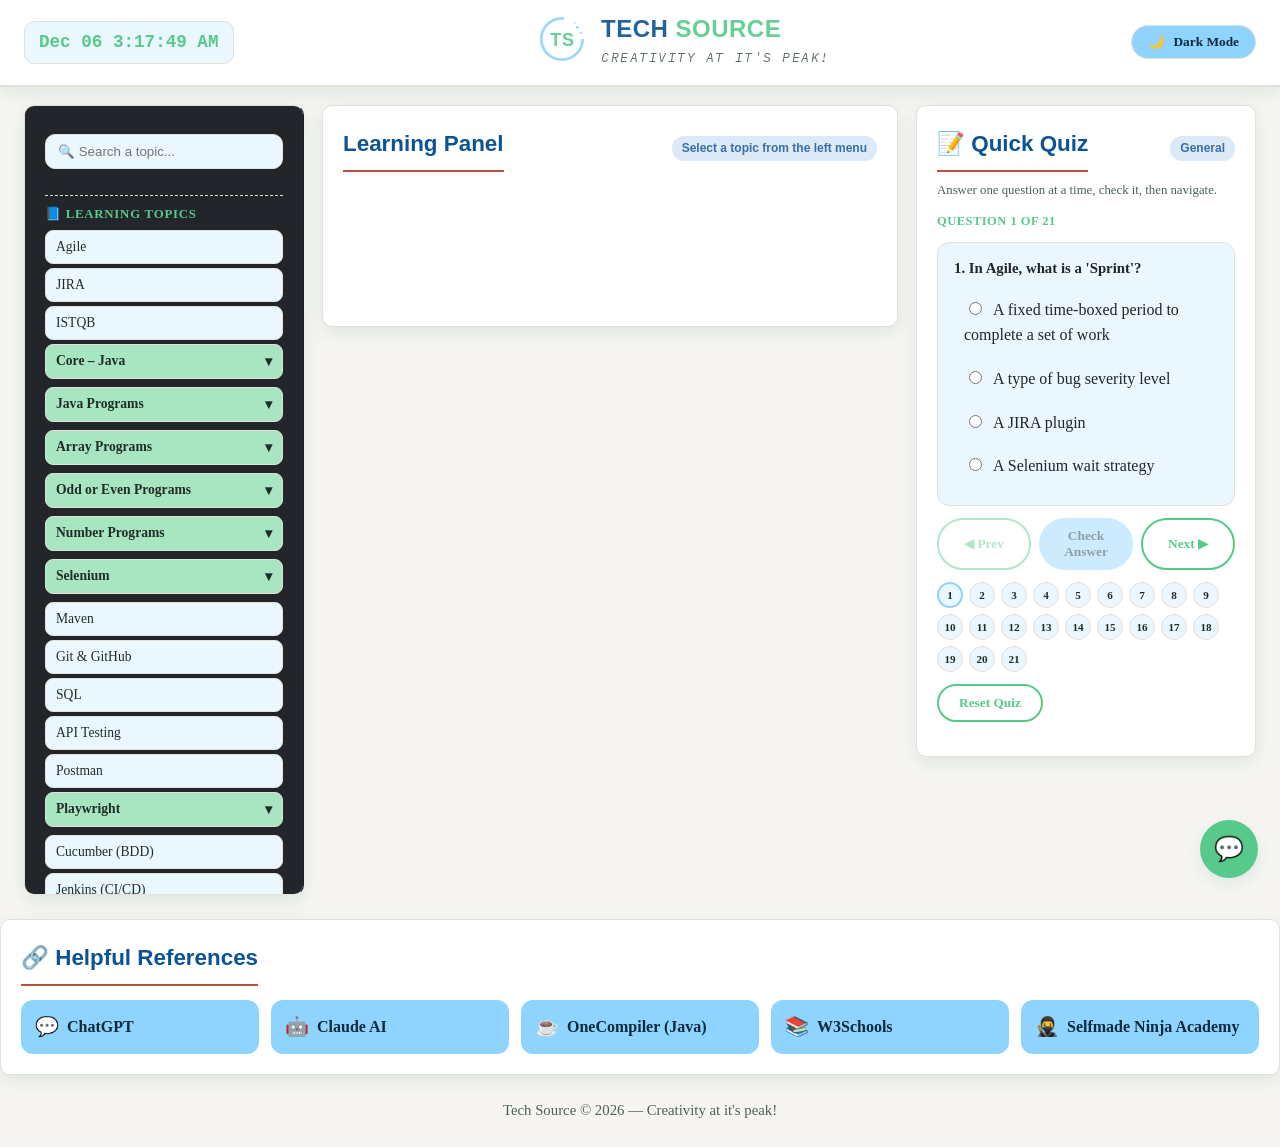
==== commit 69d7ea15: "code chnages until arrays" ====
--- a/client/index.html
+++ b/client/index.html
@@ -232,94 +232,96 @@
 <div class="content-pane" id="java"></div> <script>fetch('java.html').then(response => response.text()).then(data => { document.getElementById('java').innerHTML = data; }); </script>
 
 <div class="content-pane" id="java-oops"><script>fetch('java-oops.html').then(response => response.text()).then(data => { document.getElementById('java-oops').innerHTML = data; }); </script></div>
-<div class="content-pane" id="inhertance"><script>fetch('inhertance.html').then(response => response.text()).then(data => { document.getElementById('inhertance').innerHTML = data; }); </script></div>
-<div class="content-pane" id="polymorphism"><script>fetch('polymorphism.html').then(response => response.text()).then(data => { document.getElementById('polymorphism').innerHTML = data; }); </script></div>
-
-<div class="content-pane" id="encapsulation"><script>fetch('encapsulation.html').then(response => response.text()).then(data => { document.getElementById('encapsulation').innerHTML = data; }); </script></div>
-
-<div class="content-pane" id="abstration"><script>fetch('abstration.html').then(response => response.text()).then(data => { document.getElementById('abstration').innerHTML = data; }); </script></div>
-
-<div class="content-pane" id="datatypes"><script>fetch('datatypes.html').then(response => response.text()).then(data => { document.getElementById('datatypes').innerHTML = data; }); </script></div>
-
-<div class="content-pane" id="scanner"><script>fetch('scanner.html').then(response => response.text()).then(data => { document.getElementById('scanner').innerHTML = data; }); </script></div>
-
-<div class="content-pane" id="variables"><script>fetch('variables.html').then(response => response.text()).then(data => { document.getElementById('variables').innerHTML = data; }); </script></div>
-
-<div class="content-pane" id="variables"><script>fetch('variables.html').then(response => response.text()).then(data => { document.getElementById('variables').innerHTML = data; }); </script></div>
-
-<div class="content-pane" id="static"><script>fetch('static.html').then(response => response.text()).then(data => { document.getElementById('static').innerHTML = data; }); </script></div>
-
-<div class="content-pane" id="memoryallocation"><script>fetch('memoryallocation.html').then(response => response.text()).then(data => { document.getElementById('memoryallocation').innerHTML = data; }); </script></div>
-
-<div class="content-pane" id="string"><script>fetch('string.html').then(response => response.text()).then(data => { document.getElementById('string').innerHTML = data; }); </script></div>
-
-<div class="content-pane" id="accessmodifier"><script>fetch('accessmodifier.html').then(response => response.text()).then(data => { document.getElementById('accessmodifier').innerHTML = data; }); </script></div>
-
-<div class="content-pane" id="conditional"><script>fetch('conditional.html').then(response => response.text()).then(data => { document.getElementById('conditional').innerHTML = data; }); </script></div>
-
-<div class="content-pane" id="looping"><script>fetch('looping.html').then(response => response.text()).then(data => { document.getElementById('looping').innerHTML = data; }); </script></div>
-
-<div class="content-pane" id="array"><script>fetch('array.html').then(response => response.text()).then(data => { document.getElementById('array').innerHTML = data; }); </script></div>
-
-<div class="content-pane" id="constructor"><script>fetch('constructor.html').then(response => response.text()).then(data => { document.getElementById('constructor').innerHTML = data; }); </script></div>
-
-<div class="content-pane" id="collection"><script>fetch('collection.html').then(response => response.text()).then(data => { document.getElementById('collection').innerHTML = data; }); </script></div>
-
-<div class="content-pane" id="list"><script>fetch('list.html').then(response => response.text()).then(data => { document.getElementById('list').innerHTML = data; }); </script></div>
-
-<div class="content-pane" id="set"><script>fetch('set.html').then(response => response.text()).then(data => { document.getElementById('set').innerHTML = data; }); </script></div>
-
-<div class="content-pane" id="map"><script>fetch('map.html').then(response => response.text()).then(data => { document.getElementById('map').innerHTML = data; }); </script></div>
-
-<div class="content-pane" id="exception"><script>fetch('exception.html').then(response => response.text()).then(data => { document.getElementById('exception').innerHTML = data; }); </script></div>
-
-<div class="content-pane" id="exception"><script>fetch('exception.html').then(response => response.text()).then(data => { document.getElementById('exception').innerHTML = data; }); </script></div>
-
-<div class="content-pane" id="stringprogram"><script>fetch('stringprogram.html').then(response => response.text()).then(data => { document.getElementById('stringprogram').innerHTML = data; }); </script></div>
-
-<div class="content-pane" id="stringpalindrome"><script>fetch('stringpalindrome.html').then(response => response.text()).then(data => { document.getElementById('stringpalindrome').innerHTML = data; }); </script></div>
-
-<div class="content-pane" id="reversevariants"><script>fetch('reversevariants.html').then(response => response.text()).then(data => { document.getElementById('reversevariants').innerHTML = data; }); </script></div>
-
-<div class="content-pane" id="charactercount"><script>fetch('charactercount.html').then(response => response.text()).then(data => { document.getElementById('charactercount').innerHTML = data; }); </script></div>
-
-<div class="content-pane" id="findduplicate"><script>fetch('findduplicate.html').then(response => response.text()).then(data => { document.getElementById('findduplicate').innerHTML = data; }); </script></div>
-
-<div class="content-pane" id="removeduplicate"><script>fetch('removeduplicate.html').then(response => response.text()).then(data => { document.getElementById('removeduplicate').innerHTML = data; }); </script></div>
-
-<div class="content-pane" id="firstunique"><script>fetch('firstunique.html').then(response => response.text()).then(data => { document.getElementById('firstunique').innerHTML = data; }); </script></div>
-
-<div class="content-pane" id="anagram"><script>fetch('anagram.html').then(response => response.text()).then(data => { document.getElementById('anagram').innerHTML = data; }); </script></div>
-
-<div class="content-pane" id="wordcount"><script>fetch('wordcount.html').then(response => response.text()).then(data => { document.getElementById('wordcount').innerHTML = data; }); </script></div>
-
-<div class="content-pane" id="arrayprogram"><script>fetch('arrayprogram.html').then(response => response.text()).then(data => { document.getElementById('arrayprogram').innerHTML = data; }); </script></div>
-
-<div class="content-pane" id="uniqueandduplicatearray"><script>fetch('uniqueandduplicatearray.html').then(response => response.text()).then(data => { document.getElementById('uniqueandduplicatearray').innerHTML = data; }); </script></div>
-
-<div class="content-pane" id="arraysort"><script>fetch('arraysort.html').then(response => response.text()).then(data => { document.getElementById('arraysort').innerHTML = data; }); </script></div>
-
-<div class="content-pane" id="largestinarray"><script>fetch('largestinarray.html').then(response => response.text()).then(data => { document.getElementById('largestinarray').innerHTML = data; }); </script></div>
-
-<div class="content-pane" id="smallestinarray"><script>fetch('smallestinarray.html').then(response => response.text()).then(data => { document.getElementById('smallestinarray').innerHTML = data; }); </script></div>
-
-<div class="content-pane" id="missingelement"><script>fetch('missingelement.html').then(response => response.text()).then(data => { document.getElementById('missingelement').innerHTML = data; }); </script></div>
-
-<div class="content-pane" id="sortstringarray"><script>fetch('sortstringarray.html').then(response => response.text()).then(data => { document.getElementById('sortstringarray').innerHTML = data; }); </script></div>
-
-<div class="content-pane" id="reverseanarray"><script>fetch('reverseanarray.html').then(response => response.text()).then(data => { document.getElementById('reverseanarray').innerHTML = data; }); </script></div>
-
-<div class="content-pane" id="secondlargest"><script>fetch('secondlargest.html').then(response => response.text()).then(data => { document.getElementById('secondlargest').innerHTML = data; }); </script></div>
-
-<div class="content-pane" id="movezeros"><script>fetch('movezeros.html').then(response => response.text()).then(data => { document.getElementById('movezeros').innerHTML = data; }); </script></div>
-
-<div class="content-pane" id="comparetoarrays"><script>fetch('comparetoarrays.html').then(response => response.text()).then(data => { document.getElementById('comparetoarrays').innerHTML = data; }); </script></div>
-
-<div class="content-pane" id="frequencyofnumbers"><script>fetch('frequencyofnumbers.html').then(response => response.text()).then(data => { document.getElementById('frequencyofnumbers').innerHTML = data; }); </script></div>
-
-<div class="content-pane" id="commonelement"><script>fetch('commonelement.html').then(response => response.text()).then(data => { document.getElementById('commonelement').innerHTML = data; }); </script></div>
-
-<div class="content-pane" id="oddorevenprograme"><script>fetch('oddorevenprograme.html').then(response => response.text()).then(data => { document.getElementById('oddorevenprograme').innerHTML = data; }); </script></div>
+<div class="content-pane" id="java-inheritance"><script>fetch('java-inheritance.html').then(response => response.text()).then(data => { document.getElementById('java-inheritance').innerHTML = data; }); </script></div>
+<div class="content-pane" id="java-polymorphism"><script>fetch('java-polymorphism.html').then(response => response.text()).then(data => { document.getElementById('java-polymorphism').innerHTML = data; }); </script></div>
+
+<div class="content-pane" id="java-encapsulation"><script>fetch('java-encapsulation.html').then(response => response.text()).then(data => { document.getElementById('java-encapsulation').innerHTML = data; }); </script></div>
+
+<div class="content-pane" id="java-abstration"><script>fetch('java-abstration.html').then(response => response.text()).then(data => { document.getElementById('java-abstration').innerHTML = data; }); </script></div>
+
+<div class="content-pane" id="java-datatypes"><script>fetch('java-datatypes.html').then(response => response.text()).then(data => { document.getElementById('java-datatypes').innerHTML = data; }); </script></div>
+
+<div class="content-pane" id="java-scanner"><script>fetch('java-scanner.html').then(response => response.text()).then(data => { document.getElementById('java-scanner').innerHTML = data; }); </script></div>
+
+<div class="content-pane" id="java-variables"><script>fetch('java-variables.html').then(response => response.text()).then(data => { document.getElementById('java-variables').innerHTML = data; }); </script></div>
+
+<div class="content-pane" id="java-static"><script>fetch('java-static.html').then(response => response.text()).then(data => { document.getElementById('java-static').innerHTML = data; }); </script></div>
+
+<div class="content-pane" id="java-memory-allocation"><script>fetch('java-memory-allocation.html').then(response => response.text()).then(data => { document.getElementById('java-memory-allocation').innerHTML = data; }); </script></div>
+
+<div class="content-pane" id="java-string"><script>fetch('java-string.html').then(response => response.text()).then(data => { document.getElementById('java-string').innerHTML = data; }); </script></div>
+
+<div class="content-pane" id="java-accessmodifier"><script>fetch('java-accessmodifier.html').then(response => response.text()).then(data => { document.getElementById('java-accessmodifier').innerHTML = data; }); </script></div>
+
+<div class="content-pane" id="java-conditional"><script>fetch('java-conditional.html').then(response => response.text()).then(data => { document.getElementById('java-conditional').innerHTML = data; }); </script></div>
+
+<div class="content-pane" id="java-looping"><script>fetch('java-looping.html').then(response => response.text()).then(data => { document.getElementById('java-looping').innerHTML = data; }); </script></div>
+
+<div class="content-pane" id="java-array"><script>fetch('java-array.html').then(response => response.text()).then(data => { document.getElementById('java-array').innerHTML = data; }); </script></div>
+
+<div class="content-pane" id="java-constructor"><script>fetch('java-constructor.html').then(response => response.text()).then(data => { document.getElementById('java-constructor').innerHTML = data; }); </script></div>
+
+<div class="content-pane" id="java-collection"><script>fetch('java-collection.html').then(response => response.text()).then(data => { document.getElementById('java-collection').innerHTML = data; }); </script></div>
+
+<div class="content-pane" id="java-list"><script>fetch('java-list.html').then(response => response.text()).then(data => { document.getElementById('java-list').innerHTML = data; }); </script></div>
+
+<div class="content-pane" id="java-set"><script>fetch('java-set.html').then(response => response.text()).then(data => { document.getElementById('java-set').innerHTML = data; }); </script></div>
+
+<div class="content-pane" id="java-map"><script>fetch('java-map.html').then(response => response.text()).then(data => { document.getElementById('java-map').innerHTML = data; }); </script></div>
+
+<div class="content-pane" id="java-exception"><script>fetch('java-exception.html').then(response => response.text()).then(data => { document.getElementById('java-exception').innerHTML = data; }); </script></div>
+
+<div class="content-pane" id="javaprogram-stringprogram"><script>fetch('javaprogram-stringprogram.html').then(response => response.text()).then(data => { document.getElementById('javaprogram-stringprogram').innerHTML = data; }); </script></div>
+
+<div class="content-pane" id="stringpalindrome"><script>fetch('javaprogram-string-palindrome.html').then(response => response.text()).then(data => { document.getElementById('javaprogram-string-palindrome').innerHTML = data; }); </script></div>
+
+<div class="content-pane" id="reversevariants"><script>fetch('javaprogram-reverse-variants.html').then(response => response.text()).then(data => { document.getElementById('javaprogram-reverse-variants').innerHTML = data; }); </script></div>
+
+<div class="content-pane" id="charactercount"><script>fetch('javaprogram-character-count.html').then(response => response.text()).then(data => { document.getElementById('javaprogram-character-count').innerHTML = data; }); </script></div>
+
+<div class="content-pane" id="findduplicate"><script>fetch('javaprogram-find-duplicate.html').then(response => response.text()).then(data => { document.getElementById('javaprogram-find-duplicate').innerHTML = data; }); </script></div>
+
+<div class="content-pane" id="removeduplicate"><script>fetch('javaprogram-remove-duplicate.html').then(response => response.text()).then(data => { document.getElementById('javaprogram-remove-duplicate').innerHTML = data; }); </script></div>
+
+<div class="content-pane" id="firstunique"><script>fetch('javaprogram-first-unique.html').then(response => response.text()).then(data => { document.getElementById('javaprogram-first-unique').innerHTML = data; }); </script></div>
+
+<div class="content-pane" id="anagram"><script>fetch('javaprogram-anagram.html').then(response => response.text()).then(data => { document.getElementById('javaprogram-anagram').innerHTML = data; }); </script></div>
+
+<div class="content-pane" id="wordcount"><script>fetch('javaprogram-wordcount.html').then(response => response.text()).then(data => { document.getElementById('javaprogram-wordcount').innerHTML = data; }); </script></div>
+
+<div class="content-pane" id="alpha-numeric"><script>fetch('javaprogram-alpha-numeric.html').then(response => response.text()).then(data => { document.getElementById('javaprogram-alpha-numeric').innerHTML = data; }); </script></div>
+
+<div class="content-pane" id="vowels"><script>fetch('javaprogram-vowels.html').then(response => response.text()).then(data => { document.getElementById('javaprogram-vowels').innerHTML = data; }); </script></div>
+
+<div class="content-pane" id="remove-special-char"><script>fetch('javaprogram-remove-special-char.html').then(response => response.text()).then(data => { document.getElementById('javaprogram-remove-special-char').innerHTML = data; }); </script></div>
+
+<div class="content-pane" id="arrayprograms"><script>fetch('arrayprograms.html').then(response => response.text()).then(data => { document.getElementById('arrayprograms').innerHTML = data; }); </script></div>
+
+<div class="content-pane" id="arrayprograms-unique-duplicate"><script>fetch('arrayprograms-unique-duplicate.html').then(response => response.text()).then(data => { document.getElementById('arrayprograms-unique-duplicate').innerHTML = data; }); </script></div>
+
+<div class="content-pane" id="arrayprograms-sort"><script>fetch('arrayprograms-sort.html').then(response => response.text()).then(data => { document.getElementById('arrayprograms-sort').innerHTML = data; }); </script></div>
+
+<div class="content-pane" id="arrayprograms-largest"><script>fetch('arrayprograms-largest.html').then(response => response.text()).then(data => { document.getElementById('arrayprograms-largest').innerHTML = data; }); </script></div>
+
+<div class="content-pane" id="arrayprograms-smallest"><script>fetch('arrayprograms-smallest.html').then(response => response.text()).then(data => { document.getElementById('arrayprograms-smallest').innerHTML = data; }); </script></div>
+
+<div class="content-pane" id="arrayprograms-missing"><script>fetch('arrayprograms-missing.html').then(response => response.text()).then(data => { document.getElementById('arrayprograms-missing').innerHTML = data; }); </script></div>
+
+<div class="content-pane" id="arrayprograms-sort-string"><script>fetch('arrayprograms-sort-string.html').then(response => response.text()).then(data => { document.getElementById('arrayprograms-sort-string-array').innerHTML = data; }); </script></div>
+
+<div class="content-pane" id="arrayprograms-reverse-an-array"><script>fetch('arrayprograms-reverse-an-array.html').then(response => response.text()).then(data => { document.getElementById('arrayprograms-reverseanarray').innerHTML = data; }); </script></div>
+
+<div class="content-pane" id="arrayprograms-second-largest"><script>fetch('arrayprograms-second-largest.html').then(response => response.text()).then(data => { document.getElementById('arrayprograms-secondlargest').innerHTML = data; }); </script></div>
+
+<div class="content-pane" id="arrayprograms-move-zeros"><script>fetch('arrayprograms-move-zeros.html').then(response => response.text()).then(data => { document.getElementById('arrayprograms-movezeros').innerHTML = data; }); </script></div>
+
+<div class="content-pane" id="arrayprograms-compare-arrays"><script>fetch('arrayprograms-compare-arrays.html').then(response => response.text()).then(data => { document.getElementById('arrayprograms-comparetoarrays').innerHTML = data; }); </script></div>
+
+<div class="content-pane" id="arrayprograms-frequency"><script>fetch('arrayprograms-frequency.html').then(response => response.text()).then(data => { document.getElementById('arrayprograms-frequencyofnumbers').innerHTML = data; }); </script></div>
+
+<div class="content-pane" id="arrayprograms-common-elements"><script>fetch('arrayprograms-common-elements.html').then(response => response.text()).then(data => { document.getElementById('arrayprograms-commonelement').innerHTML = data; }); </script></div>
+
+<div class="content-pane" id="oddorevenprograme"><script>fetch('oddorevenprograme.html').then(response => response.text()).then(data => { document.getElementById('oddeven').innerHTML = data; }); </script></div>
 
 <div class="content-pane" id="oddoreven"><script>fetch('oddoreven.html').then(response => response.text()).then(data => { document.getElementById('oddoreven').innerHTML = data; }); </script></div>
 
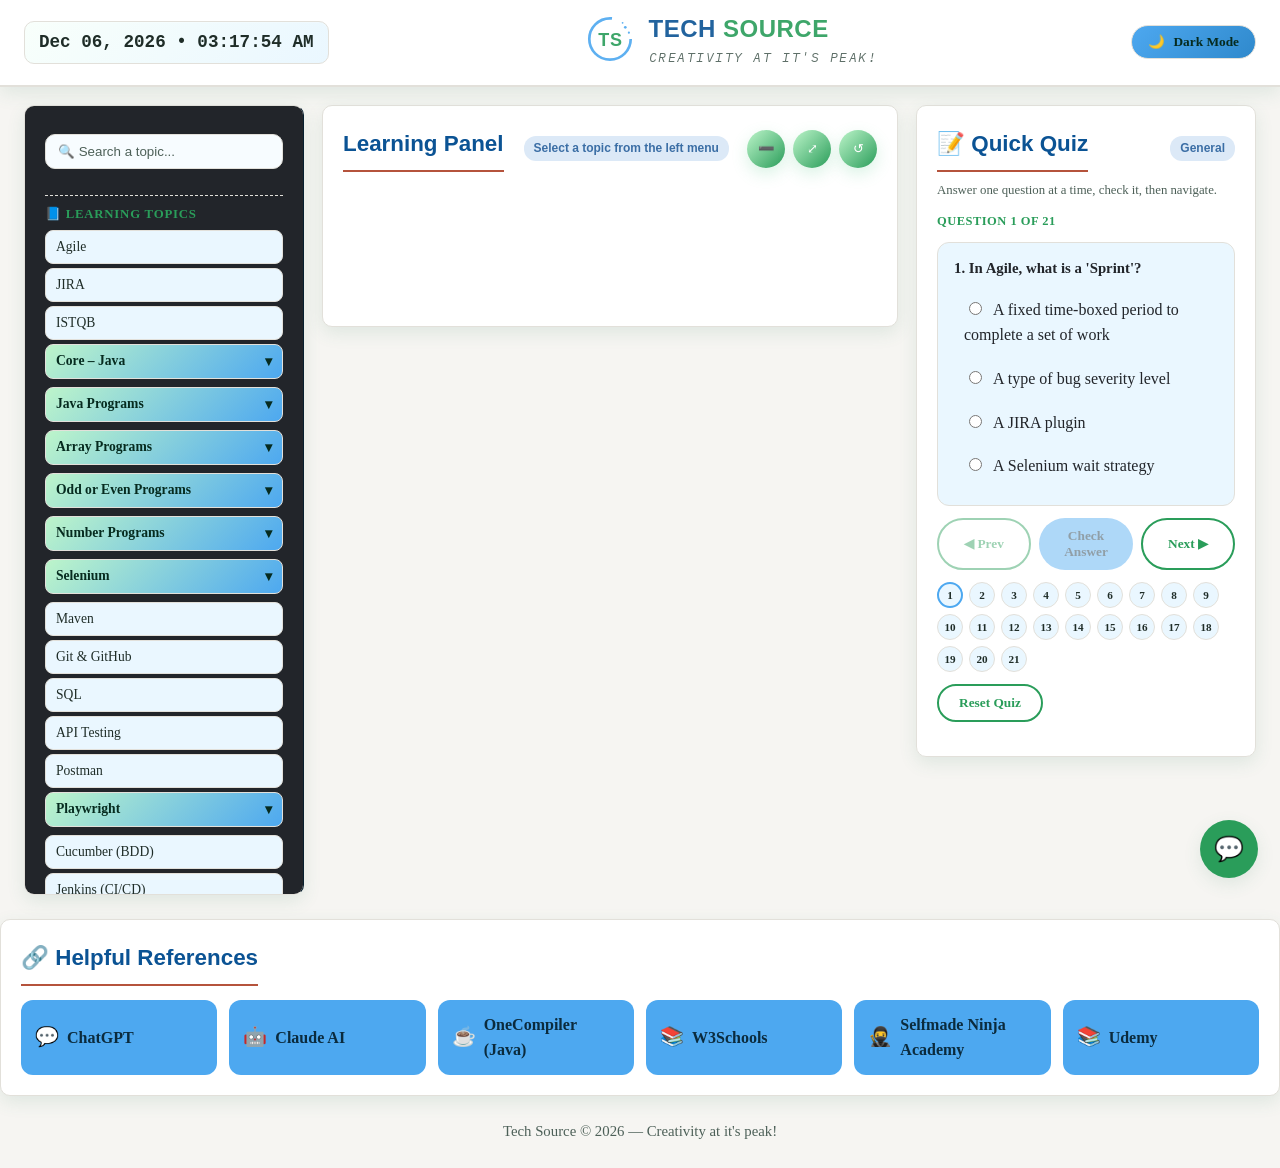
==== commit 9c255763: "add feature for content min and maxi hence change small colour correction" ====
--- a/client/index.html
+++ b/client/index.html
@@ -222,8 +222,15 @@
   <main class="main-content">
     <section class="content-panel">
       <div class="panel-header">
-        <h2>Learning Panel</h2>
-        <span class="badge" id="activeTopicBadge">Select a topic from the left menu</span>
+        <div class="panel-title-wrap">
+          <h2>Learning Panel</h2>
+          <span class="badge" id="activeTopicBadge">Select a topic from the left menu</span>
+        </div>
+        <div class="panel-actions" role="group" aria-label="Content panel controls">
+          <button class="content-control-btn" data-action="minimize" type="button" title="Minimize content">➖</button>
+          <button class="content-control-btn" data-action="maximize" type="button" title="Maximize content">⤢</button>
+          <button class="content-control-btn" data-action="restore" type="button" title="Restore content">↺</button>
+        </div>
       </div>
       <div class="content-display" id="contentDisplay">
         <div class="content-pane" id="agile"></div> <script>fetch('agile.html').then(response => response.text()).then(data => { document.getElementById('agile').innerHTML = data; }); </script>
@@ -499,6 +506,9 @@
     <a href="https://academy.selfmade.ninja/login" target="_blank" rel="noopener" class="link-card">
       <span class="link-icon">🥷</span> Selfmade Ninja Academy
     </a>
+    <a href="https://www.udemy.com/" target="_blank" rel="noopener" class="link-card">
+      <span class="link-icon">📚</span> Udemy
+    </a>
   </div>
 </section>
 
--- a/client/main.css
+++ b/client/main.css
@@ -4,18 +4,21 @@
    ========================================================= */
 
 :root{
-  --bg: #f2fbf6;              /* very light green */
-  --bg-alt: #eaf7ff;          /* very light blue */
+  --bg: #f2fbf6;
+  --bg-alt: #eaf7ff;
   --panel: #ffffff;
+  --panel-strong: #f8fffb;
   --text: #1f2d28;
   --text-soft: #4d6058;
   --border: #cdeede;
-  --accent-blue: #8fd3ff;     /* light blue button */
-  --accent-blue-hover: #6cc0f7;
-  --accent-green: #a8e6c1;    /* light green accent */
-  --accent-green-strong: #57c98a;
+  --accent-blue: #4da8f0;
+  --accent-blue-hover: #2f89cc;
+  --accent-green: #bdf5ca;
+  --accent-green-strong: #2a9d5a;
+  --text-on-accent: #062b1f;
   --danger: #ff8e8e;
   --success: #4fbf83;
+  --input-bg: #f7fcff;
   --shadow: 0 6px 18px rgba(60, 130, 100, 0.12);
   --radius: 14px;
   --font-display: 'Trebuchet MS', 'Segoe UI', sans-serif;
@@ -23,17 +26,20 @@
 }
 
 [data-theme="dark"]{
-  --bg: #0e1a16;
-  --bg-alt: #101d24;
-  --panel: #14251f;
-  --text: #eafff2;
-  --text-soft: #a9c9bd;
-  --border: #1f3b31;
-  --accent-blue: #4aa9de;
-  --accent-blue-hover: #6cc0f7;
-  --accent-green: #2f6b4c;
-  --accent-green-strong: #57c98a;
-  --shadow: 0 6px 22px rgba(0,0,0,0.45);
+  --bg: #07140f;
+  --bg-alt: #10231e;
+  --panel: #142923;
+  --panel-strong: #1d372d;
+  --text: #f4fff8;
+  --text-soft: #cfe7dc;
+  --border: #2f5545;
+  --accent-blue: #69c8ff;
+  --accent-blue-hover: #98e0ff;
+  --accent-green: #3ba76b;
+  --accent-green-strong: #8cf0b0;
+  --text-on-accent: #04160f;
+  --input-bg: #1e342c;
+  --shadow: 0 8px 28px rgba(0,0,0,0.5);
 }
 
 *{ box-sizing: border-box; }
@@ -69,13 +75,14 @@
   font-family: 'Courier New', monospace;
   font-weight: 700;
   font-size: 1.1rem;
-  color: var(--accent-green-strong);
-  background: var(--bg-alt);
+  color: var(--text);
+  background: linear-gradient(135deg, var(--panel-strong) 0%, var(--bg-alt) 100%);
   padding: 6px 14px;
   border-radius: 10px;
   border: 1px solid var(--border);
   min-width: 110px;
   text-align: center;
+  box-shadow: inset 0 1px 0 rgba(255,255,255,0.18);
 }
 
 .brand{
@@ -142,14 +149,14 @@
   align-items:center;
   gap:8px;
   border: 1px solid var(--border);
-  background: var(--accent-blue);
-  color: #0b2b3d;
+  background: linear-gradient(135deg, var(--accent-blue) 0%, var(--accent-blue-hover) 100%);
+  color: var(--text-on-accent);
   font-weight: 700;
   padding: 8px 16px;
   border-radius: 999px;
-  transition: transform .2s ease, background .3s ease;
-}
-.theme-toggle:hover{ transform: translateY(-2px); background: var(--accent-blue-hover); }
+  transition: transform .2s ease, background .3s ease, color .3s ease;
+}
+.theme-toggle:hover{ transform: translateY(-2px); filter: brightness(1.05); }
 
 /* ===================== APP BODY LAYOUT ===================== */
 .app-body{
@@ -180,9 +187,14 @@
   padding: 9px 12px;
   border-radius: 10px;
   border: 1px solid var(--border);
-  background: var(--bg-alt);
+  background: var(--input-bg);
   color: var(--text);
   margin-bottom: 10px;
+}
+
+.sidebar-search input::placeholder{
+  color: var(--text-soft);
+  opacity: 1;
 }
 
 .nav-group-title{
@@ -212,20 +224,21 @@
 }
 
 .nav-btn:hover{
-  background: var(--accent-blue);
-  color: #0b2b3d;
+  background: linear-gradient(135deg, var(--accent-blue) 0%, var(--accent-green) 100%);
+  color: var(--text-on-accent);
   transform: translateX(3px);
 }
 
 .nav-btn.active{
-  background: var(--accent-green-strong);
-  color: #fff;
+  background: linear-gradient(135deg, var(--accent-green-strong) 0%, var(--accent-green) 100%);
+  color: var(--text-on-accent);
   border-color: var(--accent-green-strong);
 }
 
 .nav-btn.parent-btn{
   font-weight: 700;
-  background: var(--accent-green);
+  background: linear-gradient(135deg, var(--accent-green) 0%, var(--accent-blue) 100%);
+  color: var(--text-on-accent);
 }
 .nav-btn.parent-btn .arrow{
   float:right;
@@ -277,8 +290,15 @@
   align-items:center;
   justify-content:space-between;
   flex-wrap: wrap;
-  gap: 8px;
+  gap: 10px;
   margin-bottom: 14px;
+}
+
+.panel-title-wrap{
+  display:flex;
+  align-items:center;
+  flex-wrap: wrap;
+  gap: 10px;
 }
 
 .panel-header h2{
@@ -286,9 +306,36 @@
   font-family: var(--font-display);
 }
 
+.panel-actions{
+  display:flex;
+  align-items:center;
+  gap: 8px;
+}
+
+.content-control-btn{
+  border: none;
+  width: 38px;
+  height: 38px;
+  border-radius: 50%;
+  background: linear-gradient(135deg, var(--accent-green) 0%, var(--accent-green-strong) 100%);
+  color: #fff;
+  box-shadow: 0 6px 16px rgba(87, 201, 138, 0.22);
+  transition: transform .2s ease, box-shadow .2s ease, filter .2s ease;
+}
+
+.content-control-btn:hover{
+  transform: translateY(-2px);
+  box-shadow: 0 10px 18px rgba(87, 201, 138, 0.28);
+  filter: brightness(1.05);
+}
+
+.content-control-btn:active{
+  transform: scale(.96);
+}
+
 .badge{
-  background: var(--accent-blue);
-  color: #0b2b3d;
+  background: linear-gradient(135deg, var(--accent-blue) 0%, var(--accent-green) 100%);
+  color: var(--text-on-accent);
   padding: 4px 12px;
   border-radius: 999px;
   font-size: .78rem;
@@ -297,6 +344,44 @@
 
 .content-display{
   min-height: 120px;
+  transition: max-height .3s ease, opacity .25s ease;
+}
+
+.content-panel.is-minimized .content-display{
+  max-height: 0;
+  opacity: 0;
+  overflow: hidden;
+  min-height: 0;
+  padding: 0;
+}
+
+.content-panel.is-minimized{
+  padding-bottom: 16px;
+}
+
+.content-panel.is-maximized{
+  position: fixed;
+  inset: 16px;
+  z-index: 200;
+  max-height: none;
+  overflow: auto;
+  background: linear-gradient(145deg, var(--panel) 0%, var(--bg-alt) 100%);
+  border: 2px solid var(--accent-green-strong);
+  box-shadow: 0 24px 60px rgba(20, 60, 38, 0.28);
+}
+
+.content-panel.is-maximized::before{
+  content: "";
+  position: absolute;
+  inset: 0;
+  border-radius: inherit;
+  pointer-events: none;
+  background: linear-gradient(130deg, rgba(168, 230, 193, 0.28), rgba(143, 211, 255, 0.2));
+}
+
+.content-panel.is-maximized .content-display{
+  position: relative;
+  z-index: 1;
 }
 
 .content-pane{ display:none; }
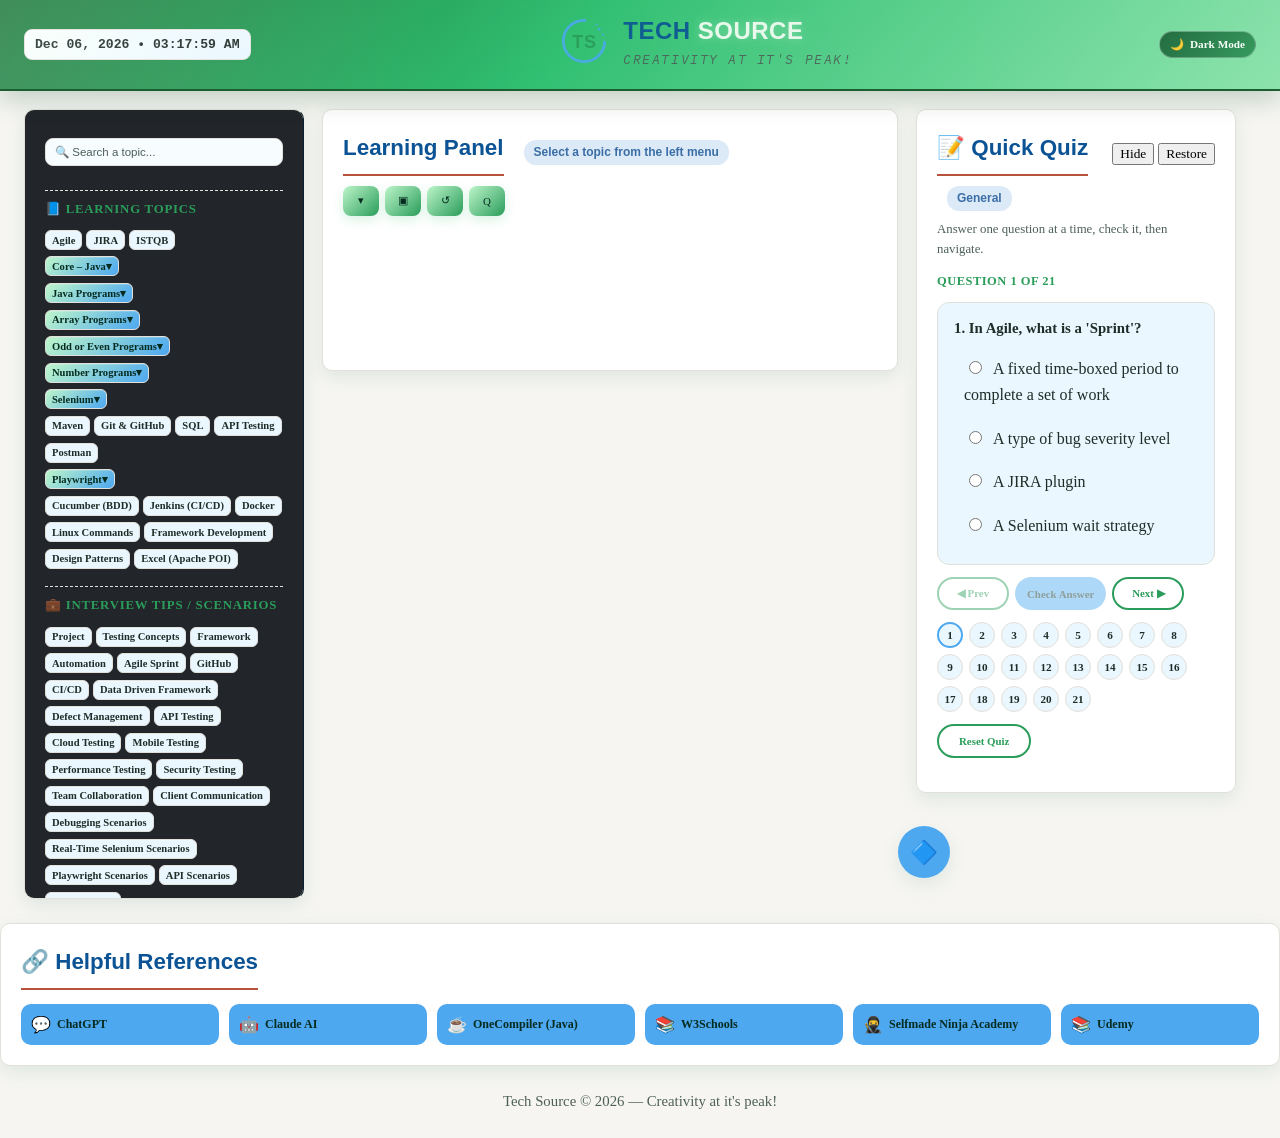
==== commit 8ba78358: "add some features" ====
--- a/client/index.html
+++ b/client/index.html
@@ -227,9 +227,10 @@
           <span class="badge" id="activeTopicBadge">Select a topic from the left menu</span>
         </div>
         <div class="panel-actions" role="group" aria-label="Content panel controls">
-          <button class="content-control-btn" data-action="minimize" type="button" title="Minimize content">➖</button>
-          <button class="content-control-btn" data-action="maximize" type="button" title="Maximize content">⤢</button>
+          <button class="content-control-btn" data-action="minimize" type="button" title="Minimize content">▾</button>
+          <button class="content-control-btn" data-action="maximize" type="button" title="Maximize content">▣</button>
           <button class="content-control-btn" data-action="restore" type="button" title="Restore content">↺</button>
+          <button class="content-control-btn" data-action="quiz" type="button" title="Open Quick Quiz">Q</button>
         </div>
       </div>
       <div class="content-display" id="contentDisplay">
@@ -458,8 +459,12 @@
 
   <!-- ===================== QUIZ SIDE PANEL (right, one-by-one) ===================== -->
   <aside class="quiz-panel" id="quizPanel">
-    <div class="panel-header">
+    <div class="panel-header quiz-panel-header">
       <h2>📝 Quick Quiz</h2>
+      <div class="quiz-header-actions">
+        <button class="quiz-hide-btn" type="button" data-action="collapse-quiz" aria-label="Hide quiz">Hide</button>
+        <button class="quiz-restore-btn" type="button" data-action="expand-quiz" aria-label="Restore quiz">Restore</button>
+      </div>
       <span class="badge" id="quizTopicBadge">General</span>
     </div>
     <p class="quiz-sub">Answer one question at a time, check it, then navigate.</p>
@@ -518,20 +523,36 @@
 
 <!-- ===================== CHAT BOX ===================== -->
 <div class="chat-widget">
-  <button id="chatToggle" class="chat-toggle" aria-label="Open chat">💬</button>
+  <button id="chatToggle" class="chat-toggle" aria-label="Open TS chat">🔷</button>
 
   <div class="chat-box" id="chatBox">
     <div class="chat-header">
-      <span>Tech Source Assistant</span>
+      <span><span class="chat-brand-icon">🔷</span> TS Chat</span>
       <button id="chatClose" aria-label="Close chat">✕</button>
     </div>
-    <div class="chat-messages" id="chatMessages">
-      <div class="msg bot">👋 Hi! Ask me about Java, Selenium, Agile, JIRA, or how to use this app.</div>
-    </div>
-    <form id="chatForm" class="chat-input-row">
-      <input type="text" id="chatInput" placeholder="Type your question..." autocomplete="off">
-      <button type="submit" class="btn-send">Send</button>
-    </form>
+
+    <div class="chat-tabs">
+      <button class="chat-tab active" data-view="teams">Teams</button>
+      <button class="chat-tab" data-view="single">Single</button>
+    </div>
+
+    <div class="chat-body">
+      <aside class="chat-sidebar" id="chatSidebar">
+        <div class="chat-sidebar-top">
+          <input type="text" id="newChatName" placeholder="New group / DM name" autocomplete="off">
+          <button id="createChatBtn" type="button">Create</button>
+        </div>
+        <div class="chat-list" id="chatList"></div>
+      </aside>
+
+      <section class="chat-panel">
+        <div class="chat-messages" id="chatMessages"></div>
+        <form id="chatForm" class="chat-input-row">
+          <input type="text" id="chatInput" placeholder="Type your message..." autocomplete="off">
+          <button type="submit" class="btn-send">Send</button>
+        </form>
+      </section>
+    </div>
   </div>
 </div>
 
--- a/client/main.css
+++ b/client/main.css
@@ -37,7 +37,7 @@
   --accent-blue-hover: #98e0ff;
   --accent-green: #3ba76b;
   --accent-green-strong: #8cf0b0;
-  --text-on-accent: #04160f;
+  --text-on-accent: #f5fff8;
   --input-bg: #1e342c;
   --shadow: 0 8px 28px rgba(0,0,0,0.5);
 }
@@ -61,26 +61,34 @@
   align-items:center;
   justify-content:space-between;
   gap: 16px;
-  padding: 10px 24px;
-  background: var(--panel);
-  border-bottom: 2px solid var(--border);
-  box-shadow: var(--shadow);
+  padding: 12px 24px;
+  background: linear-gradient(135deg, #1f7a3d 0%, #2fbf71 45%, #7fe0a3 100%);
+  border-bottom: 2px solid #1b5f31;
+  box-shadow: 0 8px 24px rgba(21, 85, 40, 0.24);
   position: sticky;
   top:0;
   z-index: 50;
   flex-wrap: wrap;
 }
 
+.topbar::before{
+  content:"";
+  position:absolute;
+  inset:0;
+  background: linear-gradient(90deg, rgba(255,255,255,0.15), transparent 35%, rgba(255,255,255,0.1));
+  pointer-events:none;
+}
+
 .clock{
   font-family: 'Courier New', monospace;
   font-weight: 700;
-  font-size: 1.1rem;
+  font-size: 0.82rem;
   color: var(--text);
   background: linear-gradient(135deg, var(--panel-strong) 0%, var(--bg-alt) 100%);
-  padding: 6px 14px;
-  border-radius: 10px;
-  border: 1px solid var(--border);
-  min-width: 110px;
+  padding: 4px 10px;
+  border-radius: 8px;
+  border: 1px solid var(--border);
+  min-width: 92px;
   text-align: center;
   box-shadow: inset 0 1px 0 rgba(255,255,255,0.18);
 }
@@ -134,8 +142,18 @@
   font-family: var(--font-display);
   font-size: 1.5rem;
   letter-spacing: .5px;
-}
-.brand-text h1 span{ color: var(--accent-green-strong); }
+  font-weight: 900;
+}
+.brand-text h1 span{
+  color: #f9fff7;
+  text-shadow: 0 0 8px rgba(255,255,255,0.35);
+  animation: pulseText 1.5s ease-in-out infinite;
+}
+
+@keyframes pulseText{
+  0%,100% { transform: scale(1); }
+  50% { transform: scale(1.04); }
+}
 
 .slogan{
   margin:0;
@@ -147,12 +165,13 @@
 .theme-toggle{
   display:flex;
   align-items:center;
-  gap:8px;
-  border: 1px solid var(--border);
-  background: linear-gradient(135deg, var(--accent-blue) 0%, var(--accent-blue-hover) 100%);
-  color: var(--text-on-accent);
-  font-weight: 700;
-  padding: 8px 16px;
+  gap:6px;
+  border: 1px solid rgba(255,255,255,0.3);
+  background: linear-gradient(135deg, #0f5e2e 0%, #1f8f4c 100%);
+  color: #f8fff9;
+  font-weight: 700;
+  font-size: .7rem;
+  padding: 6px 10px;
   border-radius: 999px;
   transition: transform .2s ease, background .3s ease, color .3s ease;
 }
@@ -174,7 +193,7 @@
   background: var(--panel);
   border-radius: var(--radius);
   box-shadow: var(--shadow);
-  padding: 14px;
+  padding: 10px;
   max-height: calc(100vh - 110px);
   overflow-y: auto;
   position: sticky;
@@ -184,12 +203,13 @@
 
 .sidebar-search input{
   width:100%;
-  padding: 9px 12px;
-  border-radius: 10px;
+  padding: 7px 9px;
+  border-radius: 8px;
   border: 1px solid var(--border);
   background: var(--input-bg);
   color: var(--text);
-  margin-bottom: 10px;
+  font-size: .72rem;
+  margin-bottom: 8px;
 }
 
 .sidebar-search input::placeholder{
@@ -210,35 +230,60 @@
 .nav-group-title:first-child{ border-top: none; margin-top: 4px; }
 
 .nav-btn{
-  display:block;
-  width: 100%;
+  display:inline-block;
+  width: fit-content;
+  max-width: 100%;
   text-align:left;
   background: var(--bg-alt);
   border: 1px solid var(--border);
   color: var(--text);
-  padding: 8px 10px;
-  border-radius: 8px;
-  margin: 4px 0;
-  font-size: .85rem;
-  transition: background .2s ease, transform .15s ease, color .2s ease;
+  padding: 3px 6px;
+  border-radius: 6px;
+  margin: 2px 0;
+  font-size: .66rem;
+  font-weight: 600;
+  line-height: 1.05;
+  min-height: 20px;
+  white-space: nowrap;
+  position: relative;
+  overflow: hidden;
+  box-shadow: inset 0 1px 0 rgba(255,255,255,0.18);
+  transition: background .2s ease, transform .2s ease, color .2s ease, box-shadow .2s ease, border-color .2s ease;
 }
 
 .nav-btn:hover{
   background: linear-gradient(135deg, var(--accent-blue) 0%, var(--accent-green) 100%);
   color: var(--text-on-accent);
-  transform: translateX(3px);
+  transform: translateX(3px) translateY(-1px);
+  box-shadow: 0 8px 16px rgba(77, 168, 240, 0.16);
+}
+
+.nav-btn:active{
+  transform: translateX(2px) scale(0.98);
+}
+
+.nav-btn:focus-visible{
+  outline: 2px solid var(--accent-blue-hover);
+  outline-offset: 2px;
 }
 
 .nav-btn.active{
   background: linear-gradient(135deg, var(--accent-green-strong) 0%, var(--accent-green) 100%);
   color: var(--text-on-accent);
   border-color: var(--accent-green-strong);
+  box-shadow: 0 8px 16px rgba(42, 157, 90, 0.18);
 }
 
 .nav-btn.parent-btn{
   font-weight: 700;
   background: linear-gradient(135deg, var(--accent-green) 0%, var(--accent-blue) 100%);
   color: var(--text-on-accent);
+}
+
+.nav-btn.sub-btn,
+.nav-btn.sub-btn:hover,
+.nav-btn.sub-btn.active{
+  color: var(--text);
 }
 .nav-btn.parent-btn .arrow{
   float:right;
@@ -249,9 +294,9 @@
 .sub-nav{
   max-height: 0;
   overflow: hidden;
-  padding-left: 10px;
+  padding-left: 6px;
   border-left: 2px solid var(--accent-blue);
-  margin-left: 6px;
+  margin-left: 4px;
   transition: max-height .3s ease;
 }
 .nav-item-parent.open .sub-nav{
@@ -259,10 +304,16 @@
 }
 
 .nav-btn.sub-btn{
-  font-size: .78rem;
+  font-size: .62rem;
+  padding: 2px 5px;
+  min-height: 18px;
   background: transparent;
-}
-.nav-btn.sub-btn:hover{ background: var(--accent-blue); }
+  color: var(--text);
+}
+.nav-btn.sub-btn:hover{
+  background: var(--accent-blue);
+  color: var(--text-on-accent);
+}
 
 .nav-btn.hidden-by-search{ display:none; }
 
@@ -280,6 +331,69 @@
   animation: fadeIn .4s ease;
 }
 
+.left-utility-panel{
+  width: 280px;
+  margin-left: 0;
+  align-self: start;
+  justify-self: start;
+}
+
+.quick-quick-panel{
+  width: 100%;
+  border: 1px solid #cfe6d6;
+  border-radius: 10px;
+  background: linear-gradient(135deg, #f8fff9 0%, #ebf8ee 100%);
+  box-shadow: 0 6px 14px rgba(42, 157, 90, 0.12);
+  overflow: hidden;
+}
+
+.quick-quick-header{
+  display:flex;
+  justify-content:space-between;
+  align-items:center;
+  padding: 8px 10px;
+  background: #2fbf71;
+  color: white;
+  font-size: .8rem;
+  font-weight: 700;
+}
+
+.quick-quick-controls{
+  display:flex;
+  gap:4px;
+}
+
+.quick-quick-btn{
+  border:none;
+  width: 22px;
+  height: 22px;
+  border-radius: 5px;
+  background: rgba(255,255,255,0.22);
+  color: white;
+  cursor:pointer;
+  font-size: .75rem;
+}
+
+.quick-quick-body{
+  display:grid;
+  gap:6px;
+  padding: 8px 10px 10px;
+}
+
+.quick-quick-item{
+  padding: 6px 8px;
+  border-radius: 7px;
+  background: #ffffff;
+  border: 1px solid #dfeee2;
+  font-size: .72rem;
+  color: #1f4e32;
+  font-weight: 600;
+}
+
+.quick-quick-panel.is-minimized .quick-quick-body{
+  display:none;
+}
+
 @keyframes fadeIn{
   from{ opacity:0; transform: translateY(8px); }
   to{ opacity:1; transform: translateY(0); }
@@ -309,17 +423,22 @@
 .panel-actions{
   display:flex;
   align-items:center;
-  gap: 8px;
+  gap: 6px;
 }
 
 .content-control-btn{
   border: none;
-  width: 38px;
-  height: 38px;
-  border-radius: 50%;
+  min-width: 36px;
+  height: 30px;
+  padding: 0 8px;
+  border-radius: 8px;
+  display:inline-flex;
+  align-items:center;
+  justify-content:center;
+  font-size: .68rem;
   background: linear-gradient(135deg, var(--accent-green) 0%, var(--accent-green-strong) 100%);
-  color: #fff;
-  box-shadow: 0 6px 16px rgba(87, 201, 138, 0.22);
+  color: var(--text-on-accent);
+  box-shadow: 0 4px 12px rgba(87, 201, 138, 0.22);
   transition: transform .2s ease, box-shadow .2s ease, filter .2s ease;
 }
 
@@ -401,7 +520,7 @@
 }
 
 .inner-nav-btn{
-  background: var(--bg-alt);
+  background: var(--panel-strong);
   border: 1px solid var(--border);
   color: var(--text);
   padding: 7px 12px;
@@ -410,10 +529,14 @@
   font-weight: 600;
   transition: background .2s ease, color .2s ease, transform .15s ease;
 }
-.inner-nav-btn:hover{ background: var(--accent-blue); color:#0b2b3d; transform: translateY(-2px); }
+.inner-nav-btn:hover{
+  background: var(--accent-blue);
+  color: var(--text-on-accent);
+  transform: translateY(-2px);
+}
 .inner-nav-btn.active{
   background: var(--accent-blue);
-  color: #0b2b3d;
+  color: var(--text-on-accent);
   border-color: var(--accent-blue);
   font-weight: 800;
 }
@@ -476,6 +599,29 @@
   top: 90px;
   max-height: calc(100vh - 110px);
   overflow-y: auto;
+  width: 320px;
+  transition: width .3s ease, padding .3s ease, transform .3s ease, opacity .3s ease;
+}
+
+.quiz-panel.is-collapsed{
+  width: 64px;
+  padding: 10px 6px;
+}
+
+.quiz-panel.is-collapsed .quiz-panel-header h2{
+  content: "Quiz";
+  display: block;
+  font-size: 0.55rem;
+  letter-spacing: 0.08em;
+  text-transform: uppercase;
+  text-align: center;
+  color: var(--accent-green-strong);
+}
+
+.quiz-panel.is-collapsed .quiz-panel-header {
+  justify-content: center;
+  flex-direction: column;
+  gap: 2px;
 }
 
 .quiz-sub{
@@ -503,13 +649,14 @@
   margin-bottom: 12px;
   animation: fadeIn .3s ease;
 }
-.quiz-question p.q-text{ font-weight:700; margin: 0 0 10px; }
+.quiz-question p.q-text{ font-weight:700; margin: 0 0 10px; color: var(--text); }
 .quiz-options label{
   display:block;
   padding: 6px 10px;
   border-radius: 8px;
   margin-bottom: 6px;
   cursor:pointer;
+  color: var(--text);
   transition: background .2s ease;
 }
 .quiz-options label:hover{ background: var(--accent-blue); }
@@ -537,11 +684,16 @@
 /* Inner navigation buttons for stepping through a topic's quiz one by one */
 .quiz-inner-nav{
   display:flex;
-  gap: 8px;
-  margin-top: 4px;
+  gap: 6px;
+  margin-top: 6px;
   flex-wrap: wrap;
 }
-.quiz-inner-nav button{ flex: 1; min-width: 86px; }
+.quiz-inner-nav button{
+  flex: 0 1 auto;
+  min-width: 72px;
+  padding: 8px 12px;
+  font-size: .68rem;
+}
 .quiz-inner-nav button:disabled{
   opacity: .45;
   cursor: not-allowed;
@@ -581,11 +733,13 @@
 
 .btn-primary{
   background: var(--accent-blue);
-  color: #0b2b3d;
+  color: var(--text-on-accent);
   border: none;
   font-weight: 800;
-  padding: 10px 22px;
+  padding: 8px 14px;
   border-radius: 999px;
+  font-size: .68rem;
+  min-width: 84px;
   transition: transform .2s ease, background .2s ease;
 }
 .btn-primary:hover{ transform: translateY(-2px); background: var(--accent-blue-hover); }
@@ -594,12 +748,15 @@
   background: transparent;
   border: 2px solid var(--accent-green-strong);
   color: var(--accent-green-strong);
+  padding: 8px 12px;
+  font-size: .68rem;
+  min-width: 72px;
   font-weight: 700;
   padding: 9px 20px;
   border-radius: 999px;
   transition: background .2s ease, color .2s ease;
 }
-.btn-secondary:hover{ background: var(--accent-green-strong); color:#fff; }
+.btn-secondary:hover{ background: var(--accent-green-strong); color: var(--text-on-accent); }
 
 .quiz-result{
   margin-top: 14px;
@@ -611,23 +768,25 @@
 /* ===================== REFERENCE LINKS ===================== */
 .links-grid{
   display:grid;
-  grid-template-columns: repeat(auto-fit, minmax(180px,1fr));
-  gap: 12px;
+  grid-template-columns: repeat(auto-fit, minmax(100px,1fr));
+  gap: 10px;
 }
 .link-card{
   display:flex;
   align-items:center;
-  gap: 8px;
+  gap: 6px;
   background: var(--accent-blue);
-  color: #0b2b3d;
+  color: var(--text-on-accent);
   text-decoration:none;
   font-weight: 700;
-  padding: 12px 14px;
-  border-radius: 12px;
+  padding: 8px 10px;
+  border-radius: 10px;
   transition: transform .2s ease, background .2s ease;
-}
-.link-card:hover{ transform: translateY(-3px); background: var(--accent-blue-hover); }
-.link-icon{ font-size: 1.2rem; }
+  min-width: 100px;
+}
+.link-card:hover{ transform: translateY(-2px); background: var(--accent-blue-hover); }
+.link-icon{ font-size: 1rem; }
+.link-card{ font-size: .75rem; }
 
 .app-footer{
   text-align:center;
@@ -642,18 +801,35 @@
   bottom: 22px;
   right: 22px;
   z-index: 100;
+  width: 360px;
 }
 
 .chat-toggle{
-  width: 58px;
-  height: 58px;
+  width: 52px;
+  height: 52px;
   border-radius: 50%;
   border: none;
-  background: var(--accent-green-strong);
+  background: var(--accent-blue);
   color: #fff;
-  font-size: 1.5rem;
+  font-size: 1.4rem;
   box-shadow: var(--shadow);
   animation: pulse 2.4s ease-in-out infinite;
+}
+.chat-brand-icon{
+  display:inline-flex;
+  align-items:center;
+  justify-content:center;
+  width:20px;
+  height:20px;
+  border-radius:6px;
+  background: rgba(255,255,255,0.3);
+  color:#fff;
+  font-size: .9rem;
+}
+.chat-header span{
+  display:inline-flex;
+  align-items:center;
+  gap: 8px;
 }
 
 @keyframes pulse{
@@ -665,8 +841,8 @@
   position: absolute;
   bottom: 70px;
   right: 0;
-  width: 320px;
-  max-height: 440px;
+  width: 360px;
+  max-height: 520px;
   background: var(--panel);
   border: 1px solid var(--border);
   border-radius: var(--radius);
@@ -697,6 +873,92 @@
   font-weight: 800;
 }
 
+.chat-tabs{
+  display:flex;
+  gap: 4px;
+  padding: 10px 12px 0;
+  background: var(--panel);
+}
+.chat-tab{
+  flex:1;
+  border: 1px solid var(--border);
+  background: var(--bg-alt);
+  color: var(--text);
+  padding: 8px 10px;
+  border-radius: 10px;
+  font-size: .78rem;
+  font-weight: 700;
+}
+.chat-tab.active{
+  background: var(--accent-blue);
+  color: #08212c;
+  border-color: var(--accent-blue-hover);
+}
+
+.chat-body{
+  display:grid;
+  grid-template-columns: 130px 1fr;
+  min-height: 340px;
+  max-height: 420px;
+}
+.chat-sidebar{
+  border-right: 1px solid var(--border);
+  background: var(--panel-strong);
+  display:flex;
+  flex-direction:column;
+  padding: 10px;
+}
+.chat-sidebar-top{
+  display:flex;
+  flex-direction: column;
+  gap: 6px;
+  margin-bottom: 10px;
+}
+.chat-sidebar-top input{
+  width:100%;
+  padding: 8px 10px;
+  border-radius: 10px;
+  border: 1px solid var(--border);
+  background: var(--input-bg);
+  color: var(--text);
+  font-size: .74rem;
+}
+.chat-sidebar-top button{
+  border:none;
+  padding: 8px 10px;
+  border-radius: 10px;
+  background: var(--accent-green-strong);
+  color:#fff;
+  font-size:.76rem;
+  font-weight:700;
+}
+.chat-list{
+  display:flex;
+  flex-direction:column;
+  gap: 6px;
+  overflow-y:auto;
+  padding-right: 2px;
+}
+.chat-list button{
+  text-align:left;
+  border:none;
+  border-radius: 10px;
+  padding: 10px 10px;
+  background: var(--bg);
+  color: var(--text);
+  font-size: .72rem;
+  font-weight: 700;
+  cursor:pointer;
+}
+.chat-list button.active{
+  background: var(--accent-blue);
+  color: #08212c;
+}
+.chat-panel{
+  display:flex;
+  flex-direction:column;
+  background: var(--panel);
+}
 .chat-messages{
   flex:1;
   padding: 10px;
@@ -704,15 +966,12 @@
   display:flex;
   flex-direction:column;
   gap: 8px;
-  max-height: 300px;
-}
-
-.msg{
-  padding: 8px 12px;
-  border-radius: 12px;
-  font-size: .85rem;
-  max-width: 85%;
-  line-height: 1.35;
+}
+.chat-messages .msg{
+  padding: 10px 12px;
+  border-radius: 14px;
+  font-size: .82rem;
+  max-width: 80%;
 }
 .msg.bot{ background: var(--bg-alt); align-self:flex-start; }
 .msg.user{ background: var(--accent-green); align-self:flex-end; color:#0b2b3d; }
@@ -720,6 +979,8 @@
 .chat-input-row{
   display:flex;
   border-top: 1px solid var(--border);
+  padding: 8px;
+  gap: 6px;
 }
 .chat-input-row input{
   flex:1;
@@ -727,6 +988,7 @@
   padding: 10px 12px;
   background: var(--bg-alt);
   color: var(--text);
+  border-radius: 10px;
 }
 .chat-input-row input:focus{ outline: none; }
 .btn-send{
@@ -735,6 +997,7 @@
   border:none;
   padding: 0 16px;
   font-weight: 700;
+  border-radius: 10px;
 }
 
 /* ===================== SCROLLBAR ===================== */
@@ -753,6 +1016,15 @@
   .sidebar{ width: 100%; position: static; max-height: 320px; }
   .quiz-panel{ position: static; max-height: none; }
   .chat-box{ width: 85vw; }
+  .chat-body{
+    grid-template-columns: 1fr;
+    min-height: 380px;
+  }
+  .chat-sidebar{
+    border-right: none;
+    border-bottom: 1px solid var(--border);
+    max-height: 180px;
+  }
 }
 
 /* ===================== ACCESSIBILITY ===================== */
